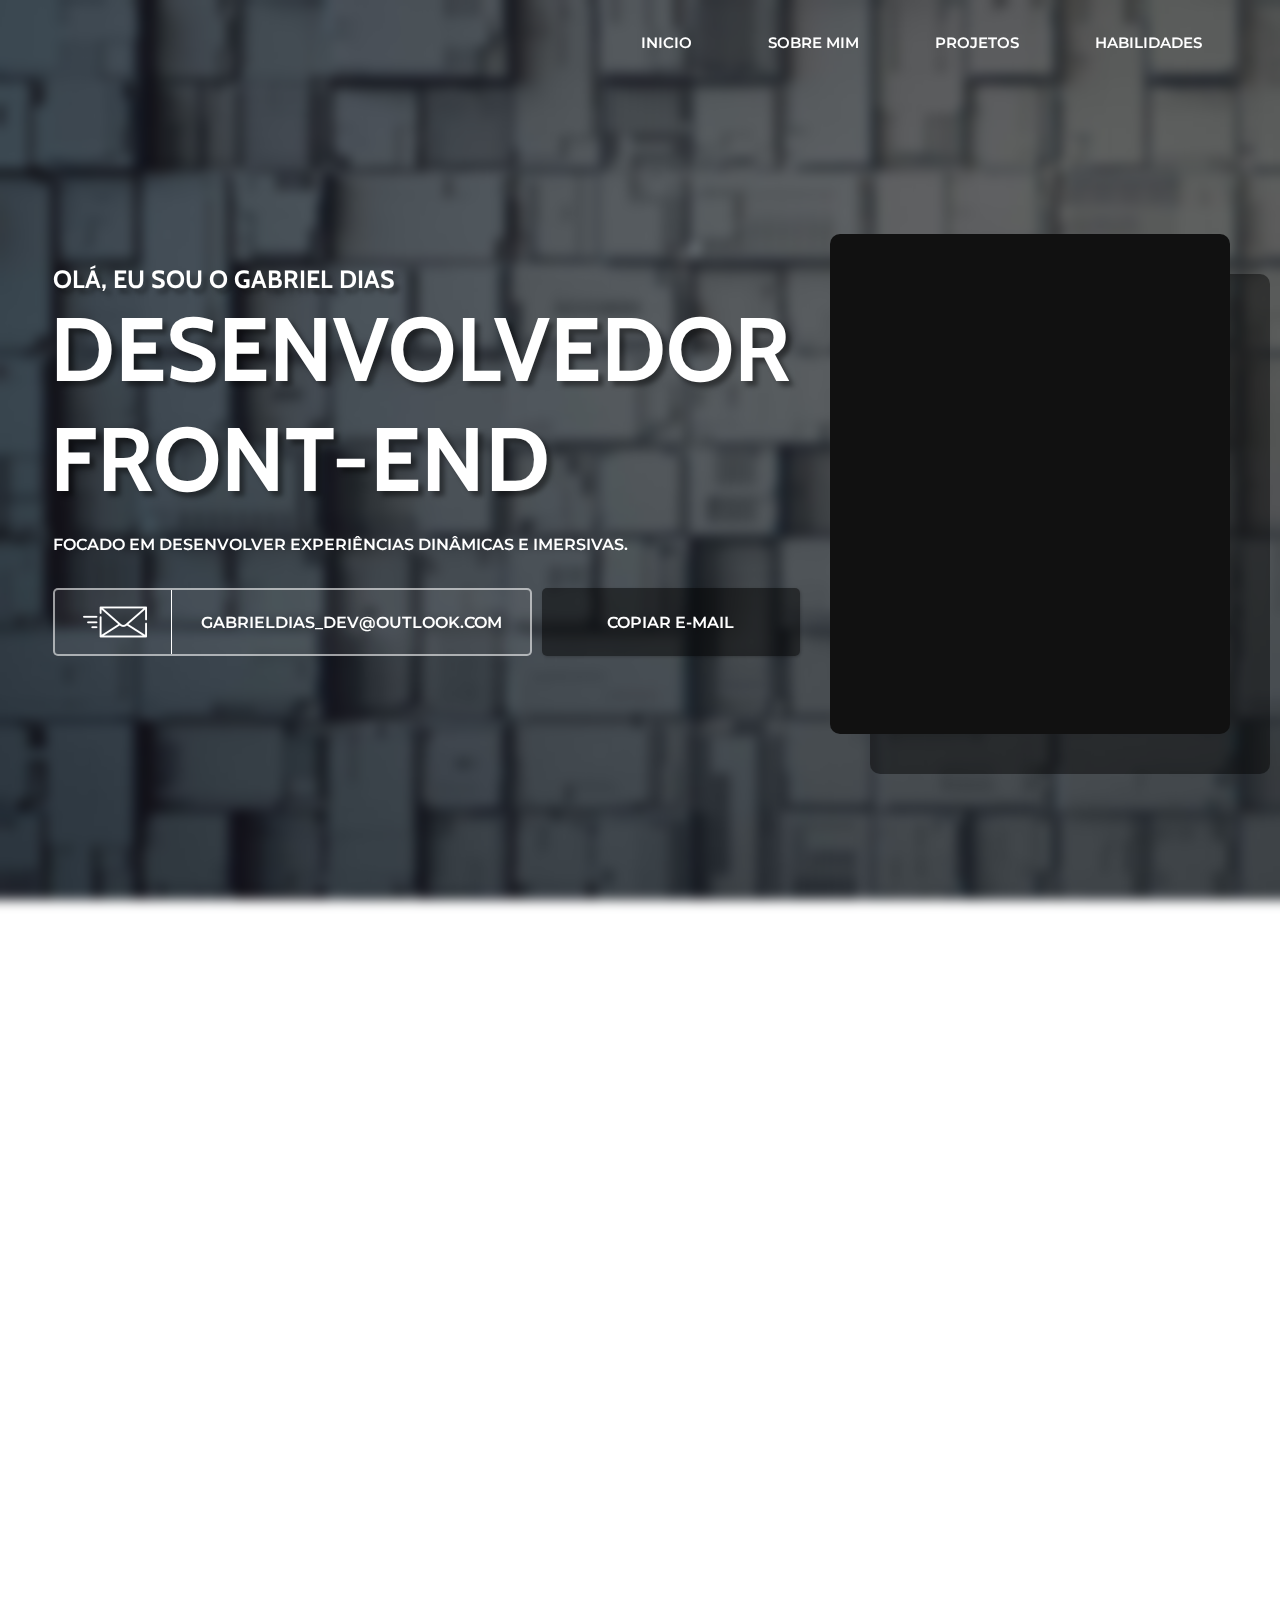
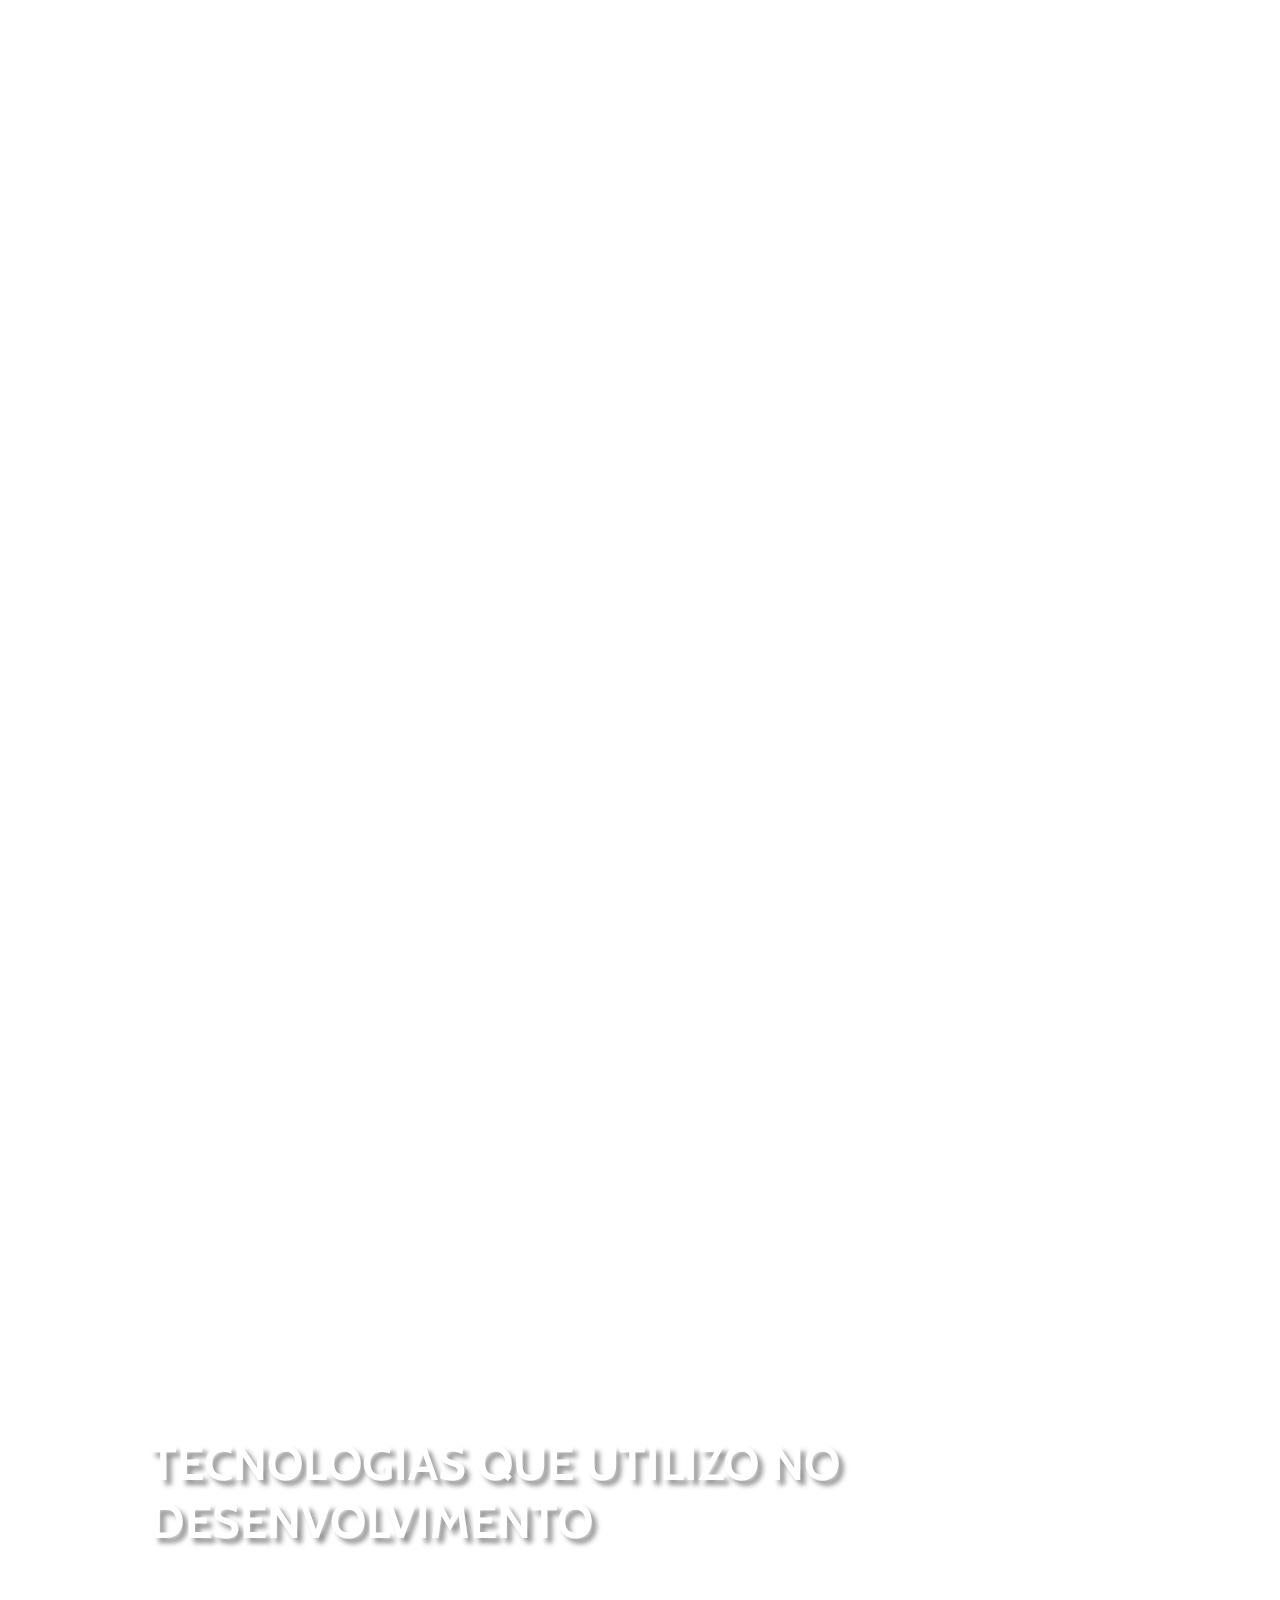
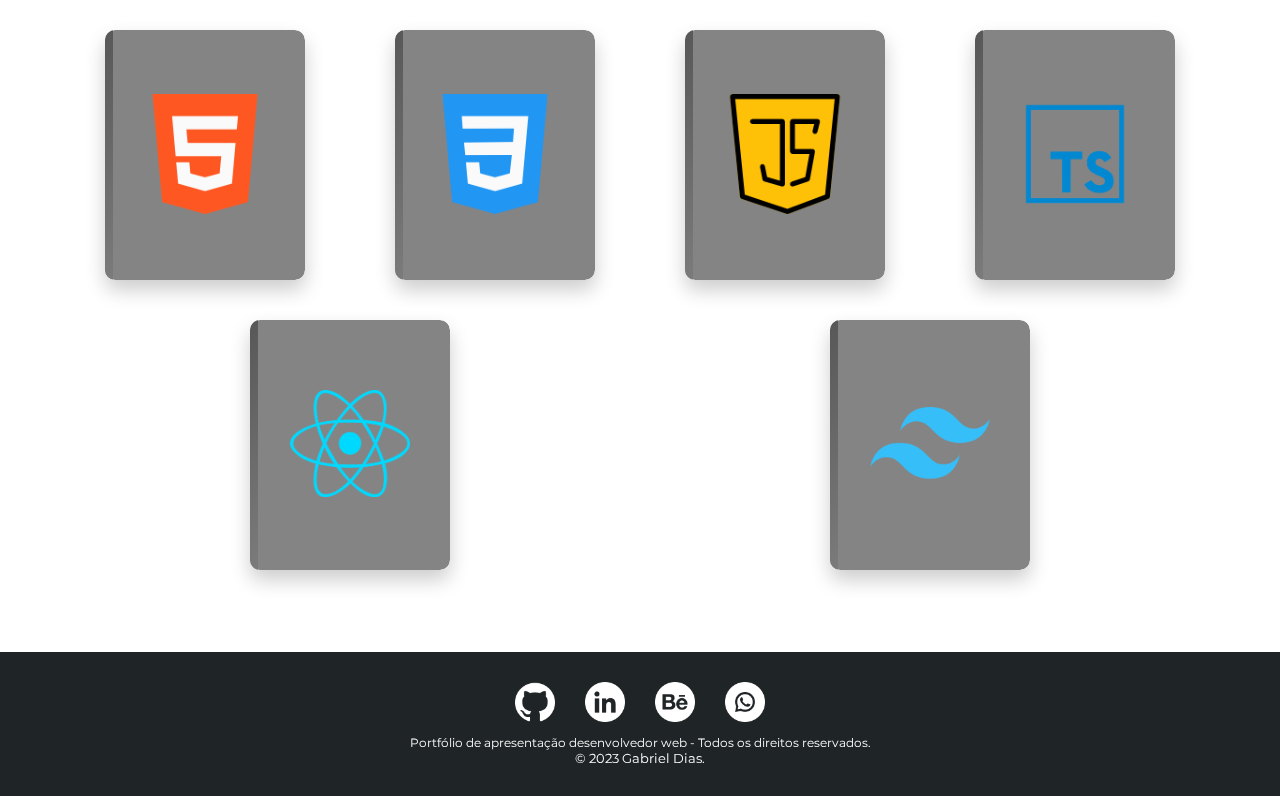
==== index.html @ 1be90734 "ajustes port" ====
<!DOCTYPE html>
<html lang="pt-br">

<head>
    <meta charset="UTF-8">
    <meta name="viewport" content="width=device-width, initial-scale=1.0">
    <title>PortfolioDias</title>

    <link rel="stylesheet" href="style.css">
    <link href="https://unpkg.com/aos@2.3.1/dist/aos.css" rel="stylesheet">
    <link rel="shortcut icon" href="assets/icons/iconFavicon.png" type="image/x-icon">
    


</head>

<body>
    <div id="particles-js"></div>
    <header class="scroll-header">
        <nav class="menu">
            <a href="#inicio" class="nav-menu">
                Inicio
            </a>

            <a href="#sobre" class="nav-menu">
                Sobre mim
            </a>

            <a href="#projetos" class="nav-menu">
                Projetos
            </a>

            <a href="#habilidades" class="nav-menu">
                Habilidades
            </a>
        </nav>
    </header>

    <main>
        <section class="sectionInicio" id="inicio">
            <div class="topo-apresentacao">
                <div class="fundo-animacao ">
                    <img src="assets/aviao-papel.png" alt="" class="aviao-ani">
                </div>

                <div class="info">
                    <h1>
                        <span class="meu-nome">
                            Olá, eu sou o Gabriel Dias
                        </span>
                        Desenvolvedor Front-end
                    </h1>
                </div>
                <div id="info-container">
                    <div id="info-resumo">
                        <p>Focado em desenvolver experiências Dinâmicas e Imersivas.</p>
                        <div class="container-email">
                            <div class="ende-email">
                                <img src="assets/icons/icone-email.png" alt="iconeEmail" id="icone-email">
                                gabrieldias_dev@outlook.com
                            </div>
                            <span id="copiar-email" class='mudarcor'>Copiar E-mail</span>
                        </div>
                    </div>
                </div>
        </section>



        <section class="sectionSobre" id="sobre" data-aos="fade-down-right" data-aos-easing="linear"
            data-aos-duration="1500">

            <div class="titulo">
                <h2>Quem sou eu</h2>
            </div>
            <div class="container-sobre boxOne">
                <div class="info-pessoais infoBoxOne">
                    <h3>Um pouco sobre mim</h3>
                    <p>Prazer, sou o Gabriel Dias, desenvolvedor web desde 2022, com foco em criações
                        dinâmicas e imersivas visando a experiência do cliente.</p>
                    <p>Tenho formação superior na área de Tecnologia da Informação, onde adquiri uma sólida base de
                        conhecimentos tecnológicos.</p>
                    <p>Estou em constante aprendizado, sempre explorando novas maneiras eficazes de soluções de
                        problemas.
                    <div class="box-iconesSociais">
                        <a href="https://www.linkedin.com/in/gabriel-dias-a984b015a" target="_blank"><img
                                src="assets/icons/logotipo-do-linkedin.png" alt="link linkedin"
                                class="icone-social"></a>

                        <a href="https://github.com/gabrieldias-dev" target="_blank"><img
                                src="assets/icons/placa-do-github.png" alt="link github" class="icone-social"></a>
                        <a href="https://github.com/gabrieldias-dev" target="_blank"><img src="assets/icons/behance.png"
                                alt="link behance" class="icone-social"></a>

                    </div>

                </div>
            </div>
            <div class="container-sobre boxTwo">
                <div class="info-pessoais infoBoxTwo">
                    <h3>Mais um pouco</h3>
                    <p>Além do código, também valorizo a colaboração e o trabalho em equipe. Acredito que as melhores
                        soluções surgem quando
                        diferentes mentes se unem em busca de um objetivo comum.
                    </p>
                    <p> Estou sempre aberto a novas oportunidades e desafios interessantes.</p>
                    <p>
                        Se você está procurando um desenvolvedor
                        comprometido com a excelência e apaixonado por inovação, adoraria ter a oportunidade de
                        conversar mais sobre como posso
                        contribuir para o sucesso do seu projeto.
                    </p>
                </div>

            </div>

        </section>


        <section class="sectionProjetos" id="projetos">
            <div class="titulo titulo2" data-aos="zoom-in">
                <h2>ALGUNS DOS MEUS PROJETOS</h2>
            </div>

            <div class="containerProjetos">

                <!-- Projeto 1 -->
                <!-- Imagens e Gif por 1400 x 800 -->
                <div class="boxProjetos boxProjetoRight" data-aos="fade-left">
                    <div class="descricaoSite">
                        <h3>Patinhas Online - ONG</h3>
                        <p>Site foi desenvolvido para uma ONG de proteção aos animais. A Patinhas Online é um grupo de
                            voluntários empenhados na luta contra o abandono de animais. Esses animais são vítimas de
                            abandono, tortura, crueldade e
                            descaso e assumimos a missão de
                            ajudá-los a superar o passado e encontrar um novo lar.</p>
                        <div class="box-btn-projetos">
                            <a href="https://gabrieldias-dev.github.io/PatinhasOnline/index.html" class="btn-projetos"
                                target="_blank">
                                <span>visitar site</span>
                            </a>
                            <a href="" class="btn-projetos">
                                <span>código</span>
                            </a>
                        </div>

                    </div>
                    <div class="gifSite">
                        <span class="camadaSobreposta">
                            <img src="assets/icons//mouse.png" alt="">
                        </span>
                        <div class="gifProjeto">
                            <img id="sitePatinhas" src="assets/imagensProjetos/sitePatinhas.png" alt="">
                        </div>
                    </div>
                </div>


                <div class="boxProjetos boxProjetoLeft" data-aos="fade-right">
                    <div class="gifSite gifSiteTwo">
                        <span class="camadaSobreposta">
                            <img src="assets/icons/mouse.png" alt="">
                        </span>
                        <div class="gifProjeto">
                            <img id="siteHappyBowl" src="assets/imagensProjetos/siteHappyBowl.png" alt="">
                        </div>
                    </div>
                    <div class="descricaoSite">
                        <h3>Happy Bowl</h3>
                        <p>Site desenvolvido afins de estudos a partir de um design criado pela <a
                                href="https://www.behance.net/lequeirozcvl" id="autor-design">
                                Leticia Queiroz
                                Carvalho
                            </a>. O Happy Bowlm, seu paraíso culinário em Los Angeles. Tem a missão de conectar você
                            com a pura essência da
                            verdadeira comida nutritiva. Nossa filosofia é simples: fornecer os ingredientes mais
                            frescos de origem local.</p>
                        <div class="box-btn-projetos">
                            <a href="https://gabrieldias-dev.github.io/PatinhasOnline/index.html" class="btn-projetos"
                                target="_blank">
                                <span>visitar site</span>
                            </a>
                            <a href="" class="btn-projetos">
                                <span>código</span>
                            </a>
                        </div>
                    </div>

                </div>


                <div class="boxProjetos boxProjetoRight" data-aos="fade-left">

                    <div class="descricaoSite">
                        <h3>EasyBank</h3>
                        <p>Lorem ipsum dolor sit amet consectetur adipisicing elit. Corrupti placeat autem suscipit ab a
                            atque eum cum, alias facere in neque. Quia, id dolore assumenda quis consequatur illum
                            laborum deleniti? Lorem ipsum dolor sit amet consectetur adipisicing elit. Laudantium ipsa
                            iure veritatis asperiores officia quaerat minima vel sunt rerum ut. </p>
                        <div class="box-btn-projetos">
                            <a href="https://gabrieldias-dev.github.io/PatinhasOnline/index.html" class="btn-projetos"
                                target="_blank">
                                <span>visitar site</span>
                            </a>
                            <a href="" class="btn-projetos">
                                <span>código</span>
                            </a>
                        </div>
                    </div>
                    <div class="gifSite gifSiteThree">
                        <span class="camadaSobreposta">
                            <img src="assets/icons/mouse.png" alt="">
                        </span>
                        <div class="gifProjeto">
                            <img id="siteEasy" src="assets/imagensProjetos/siteEaysBank.png" alt="">
                        </div>
                    </div>
                </div>


                <!--<div class="boxProjetos boxProjetoLeft" data-aos="fade-right">
                    <div class="gifSite gifSiteTwo">
                        <span class="camadaSobreposta">
                            <img src="img/mouse.png" alt="">
                        </span>
                        <div class="gifProjeto">
                            <img id="siteHappyBowl" src="siteHappyBowl.png" alt="">
                        </div>
                    </div>
                    <div class="descricaoSite">
                        <h3>Happy Bowl</h3>
                        <p>Site desenvolvido afins de estudos a partir de um design criado pela Leticia Queiroz
                            Carvalho. O Happy Bowlm,
                            seu paraíso culinário em Los Angeles. Tem a missão de conectar você com a pura essência da
                            verdadeira comida nutritiva. Nossa filosofia é simples: fornecer os ingredientes mais
                            frescos de origem
                            local, cuidadosamente misturados em pratos
                            que não apenas satisfazem o seu paladar, mas também promovem o bem-estar.</p>
                        <div class="box-btn-projetos">
                            <a href="https://gabrieldias-dev.github.io/PatinhasOnline/index.html" class="btn-projetos"
                                target="_blank">
                                <span>visitar site</span>
                            </a>
                            <a href="" class="btn-projetos">
                                <span>código</span>
                            </a>
                        </div>
                    </div>

                </div> -->


            </div>
            <div class="todosProjetos">
                <button class="cta">
                    <span class="hover-underline-animation"> Ver outros projetos </span>
                    <svg id="arrow-horizontal" xmlns="http://www.w3.org/2000/svg" width="40" height="20"
                        viewBox="0 0 46 16">
                        <path id="Path_10" data-name="Path 10"
                            d="M8,0,6.545,1.455l5.506,5.506H-30V9.039H12.052L6.545,14.545,8,16l8-8Z"
                            transform="translate(30)"></path>
                    </svg>
                </button>

            </div>

        </section>



        <section class="sectionHabiladades" id="habilidades">
            <div class="titulo">
                <h2>TECNOLOGIAS QUE UTILIZO NO DESENVOLVIMENTO</h2>
            </div>

            <div class="box-habilidades">
                <div class="cards">
                    <div class="card-container">
                        <div class="card">
                            <div class="front-content">
                                <p><img src="assets/html-5.png" alt=""></p>
                            </div>
                            <div class="content">
                                <h3>HTML 5</h3>
                                <p> Detenho maestria em HTML 5, a principal linguagem de marcação e que optimiza seu
                                    site nas ferramentas de buscas.
                                </p>
                            </div>
                        </div>
                    </div>

                    <div class="card-container">
                        <div class="card">

                            <div class="front-content">
                                <p><img src="assets/css-3.png" alt=""></p>
                            </div>
                            <div class="content">
                                <h3>CSS 3</h3>
                                <p> Toda representação visual do seu site é feita em CSS. O CSS é uma folha de estilo
                                    criada para dar vida e estilo a sua aplicação web.</p>
                            </div>
                        </div>
                    </div>

                    <div class="card-container">
                        <div class="card">
                            <div class="front-content">
                                <p><img src="assets/script-java.png" alt=""></p>
                            </div>
                            <div class="content">
                                <h3>JavaScript</h3>
                                <p>É uma das 3 linguagens principais para desenvolvedor web, sendo uma das mais
                                    utilizadas no mundo da programação.
                                </p>
                            </div>
                        </div>
                    </div>

                    <div class="card-container">
                        <div class="card">
                            <div class="front-content">
                                <p><img src="assets/typescript.png" alt=""></p>
                            </div>
                            <div class="content">
                                <h3>TypeScript</h3>
                                <p>TypeScript uma linguagem baseada no JavaScript porém com a diferença que pode
                                    adicionar uma tipagem estática.
                                </p>
                            </div>
                        </div>
                    </div>

                    <div class="card-container">
                        <div class="card">
                            <div class="front-content">
                                <p><img src="assets/reactjs.png" alt=""></p>
                            </div>
                            <div class="content">
                                <h3>React JS</h3>
                                <p>O React é uma biblioteca front-end JavaScript de código aberto com foco em criar
                                    interfaces de usuário em páginas web.
                                </p>
                            </div>
                        </div>
                    </div>

                    <div class="card-container">
                        <div class="card">
                            <div class="front-content">
                                <p><img src="assets/Tailwind.png" alt=""></p>
                            </div>
                            <div class="content">
                                <h3>Tailwind</h3>
                                <p>Tailwind CSS é um framework CSS com classes predefinidas que você pode usar para
                                    construir e
                                    projetar páginas web diretamente na sua marcação
                                </p>
                            </div>
                        </div>
                    </div>
                </div>

            </div>
            <!-- <div class="titulo">
                <h2>observe um pouco o que é desenvolver</h2>
                <h3>Compare antes e depois de ser aplicado uma folha de estilo em CSS.</h3>
            </div>
            
            <div class="sectionProjeto">
            
                <div class="containerFotos">
            
                    <div class="container">
                        <div class="image-container">
                            <img class="image-before slider-image" src="img/antes.png" alt="color photo" />
                            <img class="image-after slider-image" src="img/depois.png" alt="black and white" />
                        </div>
            
                        <input type="range" min="0" max="100" value="50" aria-label="Percentage of before photo shown"
                            class="slider" />
                        <div class="slider-line" aria-hidden="true"></div>
                        <div class="slider-button" aria-hidden="true">
                            <img src="simbolo-horizontal-de-seta-dupla.png" alt="">
                        </div>
                    </div>
            
                </div>
            </div>
             -->
        </section>
    </main>
    <footer>
        <div class="contatosFooter">
            <a href="https://github.com/gabrieldias-dev"><img src="assets/icons/github.png" alt=""></a>
            <a href="https://www.linkedin.com/in/diasdev/"><img src="assets/icons/linkedin.png" alt=""></a>
            <a href="#"><img src="assets/icons/behance-footer.png" alt=""></a>
            <a href="#"><img src="assets/icons/whatsapp.png" alt=""></a>

        </div>
        <div class="creditos-copywriting">
            <p> Portfólio de apresentação desenvolvedor web - Todos os direitos reservados.
            </p>
            <p>&copy; 2023 <a href="https://github.com/gabrieldias-dev" target="_blank">Gabriel Dias</a>.
            </p>
        </div>

    </footer>

    
    <script src="https://unpkg.com/aos@2.3.1/dist/aos.js"></script>
    <script src="particles.min.js"></script>
    <script src="main.js"></script>
    <script src="videoProjetos.js"></script>
    <script src="copiarEmail.js"></script> 
    <script src="ControleMenuNavegacao.js"></script>

   
     

</body>

</html>
---- style.css ----
@charset "UTF-8";
@import url("https://fonts.googleapis.com/css2?family=Cabin:wght@500&family=Lora:wght@500&display=swap");
@import url("https://fonts.googleapis.com/css2?family=Montserrat:wght@300;400;500;600;700&display=swap");

*,
*::after,
*::before {
  margin: 0;
  padding: 0;
  box-sizing: border-box;
  color: white;
  margin: 0;
  padding: 0;
}

:root {
  font-size: 62.5%;
  --nav-height: 7.2rem;
}

/* Todas animações de keyframe do site */

@keyframes xiado {
  0% {
    opacity: 100%;
  }
  38% {
    opacity: 100%;
  }
  40% {
    opacity: 60%;
  }
  42% {
    opacity: 100%;
  }
  44% {
    opacity: 60%;
  }
  46% {
    opacity: 100%;
  }
  48% {
    opacity: 60%;
  }
  50% {
    opacity: 100%;
  }
  100% {
    opacity: 100%;
  }
}

@keyframes entradaAviao {
  0% {
    transform: translateX(400px) translateY(100px);
  }
  100% {
    transform: translateX(0) translateY(0);
  }
}

@keyframes Flutuar {
  0% {
    transform: translateY(0);
  }
  50% {
    transform: translateY(-25px);
  }
  100% {
    transform: translateY(0);
  }
}

@keyframes cubo {
  0% {
    transform: rotateX(-30deg) rotateY(0);
  }
  100% {
    transform: rotateX(-30deg) rotateY(360deg);
  }
}

@keyframes InOut {
  0% {
    transform: translateX(0) translateY(0);
  }
  100% {
    transform: translateX(-3rem) translateY(-4rem);
  }
}

@keyframes mouse {
  0% {
    transform: translateX(-2rem);
  }
  100% {
    transform: translateX(2rem);
  }
}

html {
  scroll-behavior: smooth;
  font-family: "Montserrat", sans-serif;
}

::-webkit-scrollbar {
  display: none;
}

/* ::-webkit-scrollbar {
    display: block;
    width: 0.5rem;
  }

   
  ::-webkit-scrollbar-track {
    background: #515151;
  }

  /
  ::-webkit-scrollbar-thumb {
    background: black;
    border-radius: 10px;
  } */

body {
  max-width: 100vw;
  position: relative;
  min-height: 100vh;
  background-image: url(assets/backgroundSite.jpg);
  background-size: cover;
  backdrop-filter: blur(6px);
  background-attachment: fixed;
  overflow: overlay;
}

#particles-js {
  position: absolute; 
  width: 100vw;
  min-height: 100%;
  top: 0;
  left: 0;
  z-index: -1;
}

section {
  padding: 5rem;
}

main {
  max-width: 100vw;
}

header {
  width: 100%;
  padding: 0rem 2rem;
  position: sticky;
  top: 0;
  z-index: 100;
  height: 7.5rem;
  padding: 0 3rem;
}

header.rolagem {
  background-color: #1f2426b6;
  /* #1f24268e; */
  transition: all 0.5s;
  height: auto;
}

nav {
  display: flex;
  justify-content: end;
  align-items: center;
  font-size: 1.5rem;
  gap: 2rem;
  list-style-type: none;
  padding: 2rem;
}

a {
  text-decoration: none;
}

/*  Botões menu */

.nav-menu {
  transition: 0.5s linear;
  position: relative;
  overflow: hidden;
  padding: 1.3rem;
  text-align: center;
  margin: 0 1.5rem;
  background: transparent;
  text-transform: uppercase;
  font-weight: 600;
}

.nav-menu::before {
  position: absolute;
  content: "";
  left: 0;
  bottom: 0;
  width: 100%;
  border-bottom: 1px solid transparent;
  box-sizing: border-box;
  transform: translateX(100%);
}

.nav-menu:hover:before {
  border-color: #ffffffa1;
  height: 100%;
  transform: translateX(0);
  transition: 0.2s transform linear;
}

nav > a.ativo::before {
  border-color: #ffffffa1;
  height: 100%;
  transform: translateX(0);
  transition: all 0.1s;
}

/* --------------------- Section Inicio ---------------- */

.sectionInicio {
  width: 100vw;
  height: calc(100vh - var(--nav-height));
  display: flex;
  padding: 5rem;
  justify-content: center;
  align-items: center;
}

.topo-apresentacao {
  position: relative;
  display: flex;
  height: 49rem;
  align-items: left;
  justify-content: left;
  flex-direction: column;
}

.info {
  width: 70%;
  padding: 2rem 2rem 0 0;
  font-size: 2rem;
  display: flex;
  justify-content: left;
}

.fundo-animacao {
  position: absolute;
  padding: 1rem;
  width: 40rem;
  height: 50rem;
  background-color: rgb(17, 17, 17);
  z-index: -1;
  border-radius: 1rem;
  right: 0;
  bottom: 0;
  box-shadow: 4rem 4rem 0 rgba(0, 0, 0, 0.445);
  display: flex;
  justify-content: center;
  align-items: center;
  overflow: hidden;
}

.aviao-ani {
  width: 37rem;
  transform: translateX(40rem);
  animation: entradaAviao 1.8s 0.5s linear forwards,
    Flutuar 8s linear 2.3s infinite alternate;
}

.meu-nome {
  display: block;
  font-size: 2.5rem;
  padding-left: 0.3rem;
}

h1,
h2,
h3,
h4 {
  font-family: "Cabin", sans-serif;
}

h1 {
  font-family: "Cabin", sans-serif;
  font-size: 9rem;
  text-transform: uppercase;
  text-shadow: 5px 5px 5px rgba(0, 0, 0, 0.423);
  padding: 0;
}

#info-container {
  display: flex;
  justify-content: start;
  font-size: 1.6rem;
  width: 75rem;
  text-transform: uppercase;
  font-weight: 600;
  padding-left: 0.3rem;
}

#info-resumo {
  margin-top: 2rem;
  width: 100%;
  justify-content: end;
}

#info-resumo > p {
  line-height: 2.2rem;
}

.container-email {
  margin-top: 2em;
  display: flex;
  gap: 1rem;
  
}

.ende-email {
  display: flex;
  width: 65%;
  align-items: center;
  justify-content: space-evenly;
  background-color: #ffffff11;
  backdrop-filter: blur(4px);
  border-radius: 5px;
  border: 2px solid rgba(255, 255, 255, 0.566);
  transition: background-color 0.6s;
}

#icone-email {
  border-right: 1px solid rgb(0, 0, 0);
  padding: 0 1.5em 0 0;
  filter: invert(1);
}

#copiar-email {
  display: flex;
  justify-content: center;
  align-items: center;
  width: 35%;
  text-align: center;
  cursor: pointer;
  padding: 1rem;
  background-color: #0000007b;
  backdrop-filter: blur(4px);
  box-shadow: 1px 1px 3px rgba(0, 0, 0, 0.196);
  border-radius: 5px;
  transition: all 0.3s;
}

#copiar-email:hover {
  transform: scale(1.05);
  background-color: #000000c0;
  box-shadow: 2px 2px 5px rgb(1, 1, 2);
}

/* .scroll-1 {
  visibility: hidden;
} */

/* --------------- Section Sobre --------------- */

.sectionSobre {
  width: 100vw;
  min-height: 100vh;
  font-family: "Franklin Gothic Medium", "Arial Narrow", Arial, sans-serif;
  padding: 1rem 5rem;
  padding-top: calc(5rem + var(--nav-height));
  display: flex;
  flex-direction: column;
  align-items: center;
}

.titulo {
  width: 100%;
  font-size: 3.5rem;
  padding: 2rem 10rem;
  display: flex;
  justify-content: left;
  font-family: "Cabin", sans-serif;
  text-shadow: 5px 5px 5px rgba(0, 0, 0, 0.423);
  text-transform: uppercase;
}

.container-sobre {
  display: flex;
  justify-content: left;
  width: 100%;
  padding: 1rem 10rem;
  margin: 1rem 0;
}

.boxOne {
  justify-content: left;
}

.boxTwo {
  justify-content: right;
  transform: translateY(-30rem);
  z-index: -1;
}

.info-pessoais {
  width: 45%;
  height: auto;
  background-color: rgba(0, 0, 0, 0.764);
  padding: 4rem;
  border-radius: 1rem;
  border: 2px solid white;
  box-shadow: -10px -10px 15px rgba(0, 0, 0, 0.658);
}

.infoBoxTwo {
  box-shadow: 10px 10px 15px rgba(0, 0, 0, 0.658);
}

.info-pessoais h3 {
  display: block;
  width: 100%;
  font-size: 3rem;
  text-align: left;
  margin-bottom: 1.5rem;
  padding-bottom: 1.5rem;
  border-bottom: 1px solid white;
}

.info-pessoais p {
  font-size: 2.2rem;
  font-weight: 500;
  margin-bottom: 2rem;
  font-family: "Montserrat", sans-serif;
}

.box-iconesSociais {
  margin-top: 5rem;
  display: flex;
  justify-content: center;
  filter: invert(1);
   gap: 10rem; 
}

.box-iconesSociais img {
  width: 4.5rem;
  transition: all 0.5s;
}

.box-iconesSociais a img:hover {
  transform: scale(1.15);
}

/* --------------- Section Projeto --------------- */

.sectionProjetos {
  width: 100vw;
  height: auto;
  display: flex;
  padding: 1rem 5rem;
  padding-top: calc(1rem + var(--nav-height));
  display: flex;
  flex-direction: column;
  align-items: center;
}

.sectionProjetos .titulo {
  margin-bottom: 10rem;
  justify-content: center;
}

.containerProjetos {
  width: 100%;
  height: auto;
  padding: 1rem 10rem;
  display: flex;
  flex-direction: column;
  gap: 10rem;
}

.boxProjetos {
  width: 100%;
  height: 40rem;
  display: flex;

  border-radius: 1.5rem;
  overflow: hidden;

}

.gifSite {
  position: relative;
  width: 60rem;
  height: 40rem;
}

.gifProjeto {
  width: 100%;
  height: 100%;
}

.gifProjeto img {
  width: 100%;
  height: 100%;
}

.camadaSobreposta {
  position: absolute;
  width: 100%;
  height: 100%;
  background-color: #000000d2;

  display: flex;
  justify-content: center;
  align-items: center;
  opacity: 100%;
  transition: all 1s;
}

.camadaSobreposta img {
  filter: invert(1);
  animation: mouse 1.5s linear infinite alternate;
}

.camadaSobreposta:hover {
  opacity: 0;
}

.descricaoSite {
  width: 40rem;
  background-color: rgba(0, 0, 0, 0.764);
  height: 100%;
  padding: 3rem 3rem;
  border-radius: 0 1.5rem 1.5rem 0;
  display: flex;
  flex-direction: column;
  justify-content: space-between;
  
}

.descricaoSite h3 {
   font-size: 2.3rem;
  
}

.descricaoSite p {
   font-size: 1.7rem;
   
} 



.box-btn-projetos {
  display: flex;
  justify-content: left;
  padding: 1rem 0;
  gap: 3rem;
 
}

.btn-projetos {
  width: 15rem;
  position: relative;
  padding: 1rem 1rem;
  display: flex;
  justify-content: center;
  align-items: center;
  text-transform: uppercase;
  background-color: #353535;
  border-radius: 1rem;
  color: #fff;
  font-weight: 500;
  font-size: 1.3rem;
  z-index: 0;
  overflow: hidden;
  transition: all 0.3s cubic-bezier(0.02, 0.01, 0.47, 1);
}

.btn-projetos::before,
.btn-projetos::after {
  content: "";
  position: absolute;
  right: 0;
  bottom: 0;
  width: 100px;
  height: 100px;
  border-radius: 50%;
  background: #fff;
  opacity: 0;
  transition: transform 0.15s cubic-bezier(0.02, 0.01, 0.47, 1),
    opacity 0.15s cubic-bezier(0.02, 0.01, 0.47, 1);
  z-index: -1;
  transform: translate(100%, -25%) translate3d(0, 0, 0);
}

.btn-projetos:hover {
  transform: scale(1.1);
}

.btn-projetos:hover::before,
.btn-projetos:hover::after {
  opacity: 0.15;
  transition: transform 0.2s cubic-bezier(0.02, 0.01, 0.47, 1),
    opacity 0.2s cubic-bezier(0.02, 0.01, 0.47, 1);
}

.btn-projetos:hover::before {
  transform: translate3d(50%, 0, 0) scale(0.9);
}

.btn-projetos:hover::after {
  transform: translate(50%, 0) scale(1.1);
}

.boxProjetoRight {
  justify-content: right;
}

.boxProjetoRight .descricaoSite {
  border-radius: 1.5rem 0 0 1.5rem;
}

.todosProjetos {
  margin: 10rem 0;
  transition: transform 0.2s;
}


.cta {
  border: none;
  background: none;
  cursor: pointer;
}

.cta span {
  padding-bottom: .7rem;
  letter-spacing: .4rem;
  font-size: 2rem;
  padding-right: 1.5rem;
  text-transform: uppercase;
  color: white;
  font-weight: 500;
}

.cta svg {
  transform: translateX(-8px);
  transition: all 0.3s ease;
  filter: invert(1);
}

.cta:hover svg {
  transform: translateX(0);
}

.cta:active svg {
  transform: scale(0.9);
}

.hover-underline-animation {
  position: relative;
  color: rgb(255, 255, 255);
  padding-bottom: 2rem;
}

.hover-underline-animation:after {
  content: "";
  position: absolute;
  width: 100%;
  transform: scaleX(0);
  height: 2px;
  bottom: 0;
  left: 0;
  background-color: #ffffff;
  transform-origin: bottom right;
  transition: transform 0.25s ease-out;
}

.cta:hover .hover-underline-animation:after {
  transform: scaleX(1);
  transform-origin: bottom left;
}

#autor-design {
  text-decoration: underline;
}


/* --------------- Section Habilidades --------------- */

.sectionHabiladades {
  width: 100vw;
  min-height: 100vh;
  display: flex;
  padding: 1rem 5rem;
  padding-top: calc(1rem + var(--nav-height));
  display: flex;
  flex-direction: column;
  align-items: center;
}

.sectionHabiladades .titulo {
  font-size: 3.2rem;
  flex-direction: column;
  align-items: center;
  padding: 0 10rem;
}

.sectionHabiladades .titulo h3 {
  text-transform: initial;
  margin-top: 3rem;
  font-size: 2.2rem;
}

.box-habilidades {
  width: 100%;
  margin-top: 5rem;
  padding: 3rem;
}

.cards {
  display: flex;
  justify-content: space-around;
  flex-wrap: wrap;
  gap: 4rem;
}

.card-container {
  width: 20rem;
  height: 25rem;
  position: relative;
  border-radius: 1rem;
  box-shadow: 0 10px 20px rgba(0, 0, 0, 0.2);
  overflow: hidden;
}

.card {
  width: 100%;
  height: 100%;
  border-radius: inherit;
  background-color: #0000007b;
}

.card .front-content {
  width: 100%;
  height: 100%;
  display: flex;
  align-items: center;
  justify-content: center;
  transition: all 0.6s linear;
}

.card .front-content p {
  transition: all 1s linear;
}

.card .front-content p img {
  width: 12rem;
}

.card .content {
  position: absolute;
  top: 0;
  left: 0;
  width: 100%;
  height: 100%;
  display: flex;
  flex-direction: column;
  align-items: center;
  justify-content: center;
  text-align: center;

  background: linear-gradient(-45deg, #7b7b7b 0%, #3d3d3d 100%);
  color: #e8e8e8;
  padding: 0.8rem;

  transform: translateX(-96%);
  transition: all 0.6s cubic-bezier(0.23, 1, 0.32, 1);
}

.content h3 {
  font-size: 1.8rem;
  margin-bottom: 1rem;
}

.content p {
  font-size: 1.5rem;
}

.card:hover .content {
  transform: translateY(0);
}

.card:hover .front-content {
  transform: translateX(-30%);
}

.card:hover .front-content p {
  opacity: 0;
}

/* ---------- SEction comparação fotos -------------------- */

.sectionProjeto {
  width: 100%;
  min-height: 100vh;
  display: flex;

}
 .containerFotos {
  display: grid;
  place-items: center;
  min-height: 100vh;
  padding: 0 4rem;
  background-color: #000000c4;

}

.containerFotos img {
  display: block;
  max-width: 100%;
}

.container {
  height: 50%;
  width: 50vw;
  display: grid;
  place-content: center;
  position: relative;
  overflow: hidden;
  border-radius: 1rem;
  --position: 50%;

  box-shadow: 10px 10px 10px rgba(0, 0, 0, 0.663);
  
  
}

.image-container {
  width: 120rem;
  max-height: 80vh;
  aspect-ratio: 1/1;
  
}

.slider-image {
  width: 100%;
  height: 100%;
  object-fit: cover;
  object-position: left;
}

.image-before {
  position: absolute;
  inset: 0;
  width: var(--position);
   /* filter: grayscale(100%)  */
}

.slider {
  position: absolute;
  inset: 0;
  cursor: pointer;
  opacity: 0;
 
  width: 100%;
  height: 100%;
}

.slider:focus-visible ~ .slider-button {
  outline: 5px solid black;
  outline-offset: 3px;
}

.slider-line {
  position: absolute;
  inset: 0;
  width: .2rem;
  height: 100%;
  background-color: #ffffff;
  
  left: var(--position);
  transform: translateX(-50%);
  pointer-events: none;
}

.slider-button {
  position: absolute;
  background-color: #fff;
  color: black;
  padding: .5rem;
  border-radius: 100vw;
  display: grid;
  place-items: center;
  top: 50%;
  left: var(--position);
  transform: translate(-50%, -50%);
  pointer-events: none;
 
  box-shadow: 1px 1px 1px hsl(0, 50%, 2%, .5);
} 

/* --------------- Footer ---------------- */

footer {
  width: 100%;
  background-color: #1f2426;
  padding: 3rem; 
  height: auto;
}

.contatosFooter {
  width: 100%;
  display: flex;
  justify-content: center;
  gap: 3rem;
  margin-bottom: 1rem;
  background-color: #1f2426;
}



.contatosFooter a img {
  width: 4rem;
  filter: invert(1);
  transition: transform .3s;
  
}

.contatosFooter a img:hover {
  transform: scale(1.1);
  
}

.creditos-copywriting {
  display: flex;
  flex-direction: column;
  justify-content: center;
  align-items: center;
  font-size: 1.2rem;
  color: white;
  height: 100%;
}

.creditos-copywriting p:nth-child(2) {
  font-size: 1.3rem;
}

.creditos-copywriting a {
  text-decoration: none;
}

.creditos-copywriting a:hover {
  text-decoration: underline;
  
}
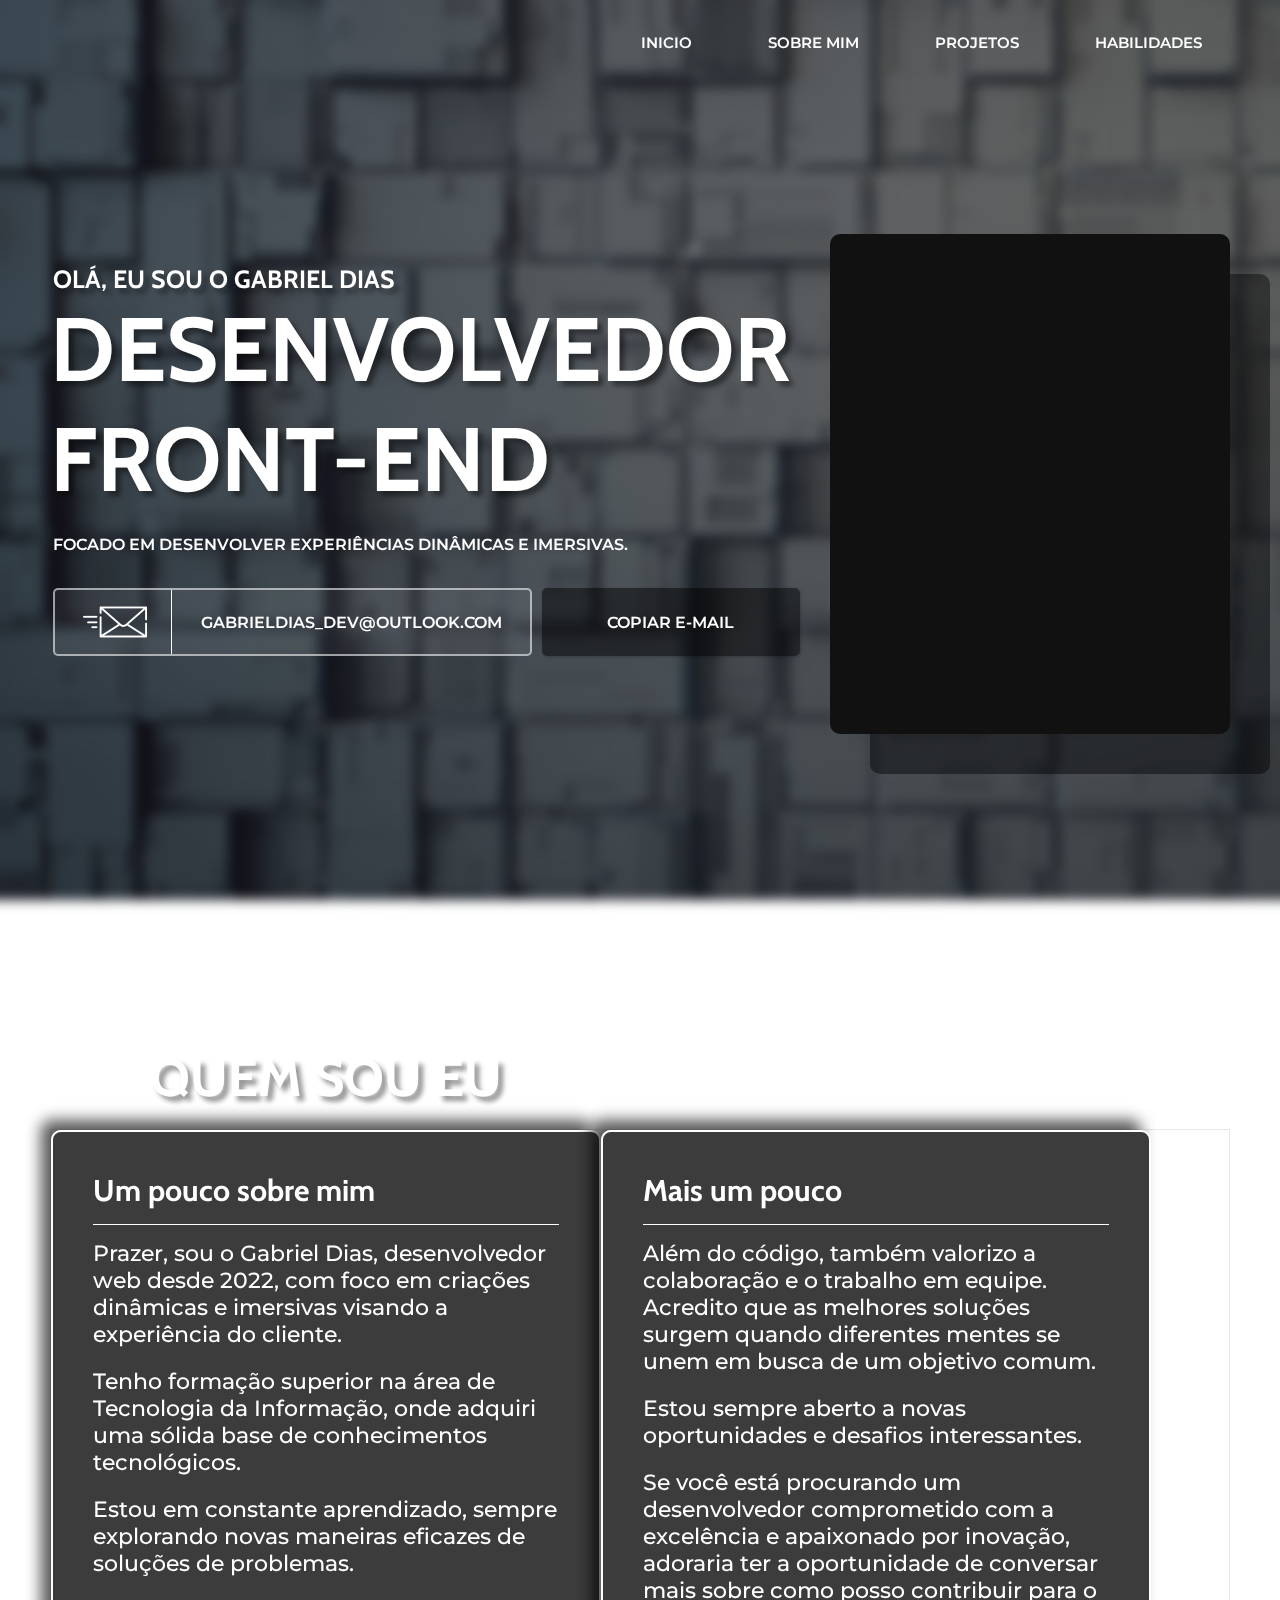
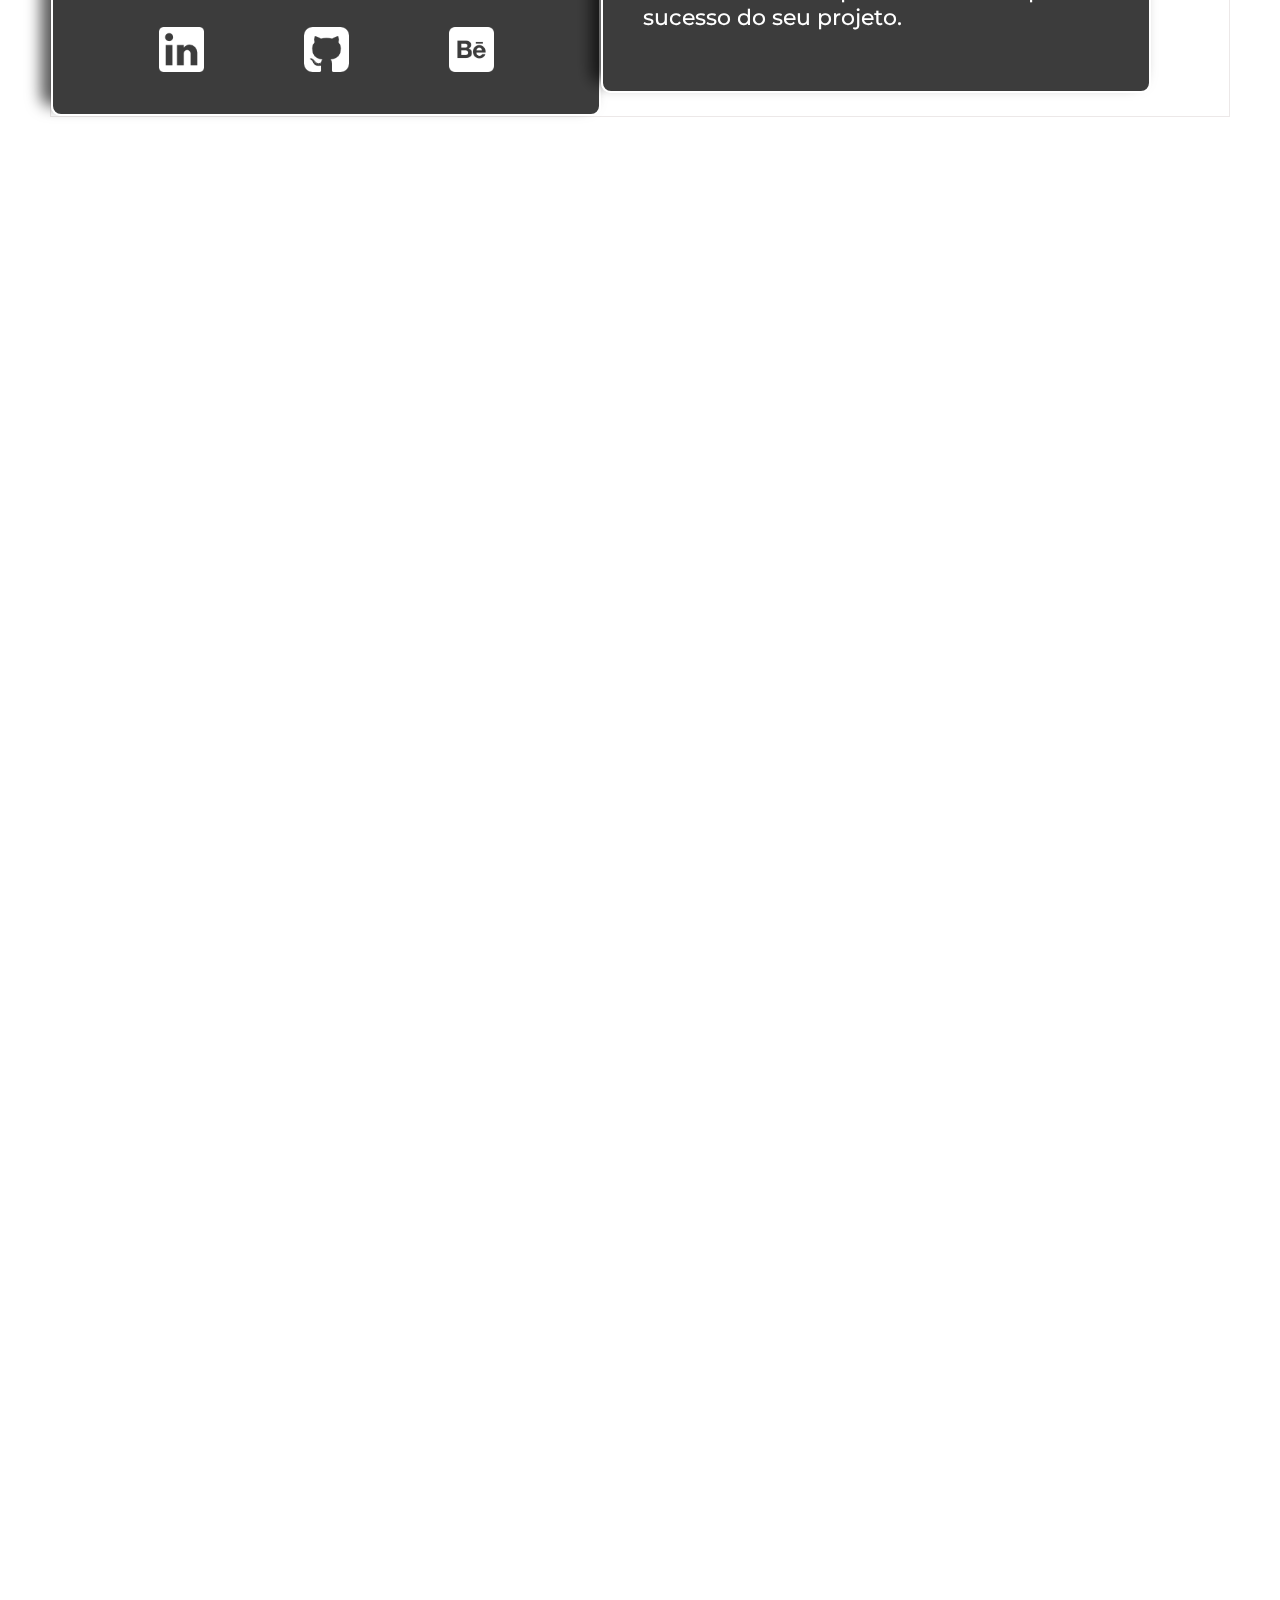
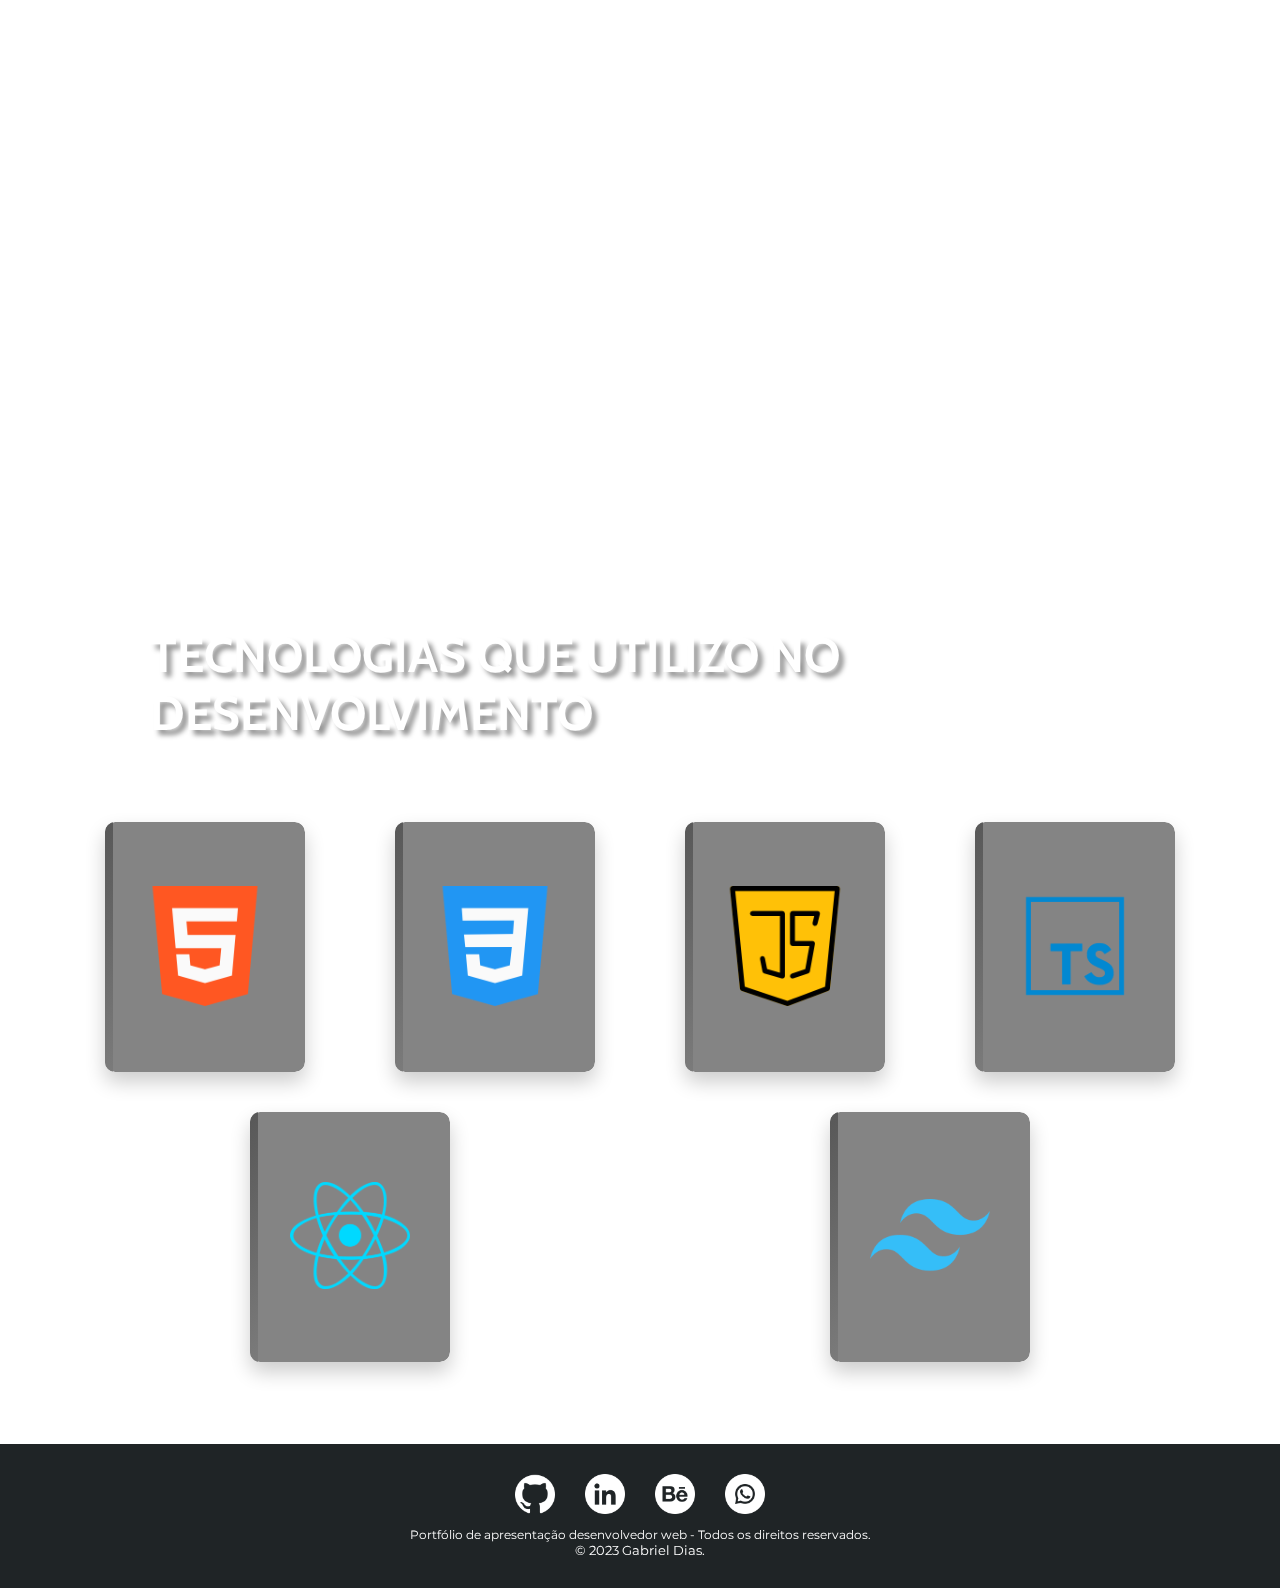
==== commit 84c240fd: "ajustes" ====
--- a/index.html
+++ b/index.html
@@ -67,14 +67,51 @@
 
 
 
-        <section class="sectionSobre" id="sobre" data-aos="fade-down-right" data-aos-easing="linear"
-            data-aos-duration="1500">
+        <section class="sectionSobre" id="sobre">
 
             <div class="titulo">
                 <h2>Quem sou eu</h2>
             </div>
-            <div class="container-sobre boxOne">
-                <div class="info-pessoais infoBoxOne">
+            <div class="container-sobre">
+                <div>
+                    <div class="info-pessoais">
+                        <h3>Um pouco sobre mim</h3>
+                        <p>Prazer, sou o Gabriel Dias, desenvolvedor web desde 2022, com foco em criações
+                            dinâmicas e imersivas visando a experiência do cliente.</p>
+                        <p>Tenho formação superior na área de Tecnologia da Informação, onde adquiri uma sólida base de
+                            conhecimentos tecnológicos.</p>
+                        <p>Estou em constante aprendizado, sempre explorando novas maneiras eficazes de soluções de
+                            problemas.
+                        <div class="box-iconesSociais">
+                            <a href="https://www.linkedin.com/in/gabriel-dias-a984b015a" target="_blank"><img
+                                    src="assets/icons/logotipo-do-linkedin.png" alt="link linkedin" class="icone-social"></a>
+                        
+                            <a href="https://github.com/gabrieldias-dev" target="_blank"><img src="assets/icons/placa-do-github.png"
+                                    alt="link github" class="icone-social"></a>
+                            <a href="https://github.com/gabrieldias-dev" target="_blank"><img src="assets/icons/behance.png" alt="link behance"
+                                    class="icone-social"></a>
+                        
+                        </div>
+                    </div>
+                </div>
+                <div>
+                    <div class="info-pessoais">
+                        <h3>Mais um pouco</h3>
+                        <p>Além do código, também valorizo a colaboração e o trabalho em equipe. Acredito que as melhores
+                            soluções surgem quando
+                            diferentes mentes se unem em busca de um objetivo comum.
+                        </p>
+                        <p> Estou sempre aberto a novas oportunidades e desafios interessantes.</p>
+                        <p>
+                            Se você está procurando um desenvolvedor
+                            comprometido com a excelência e apaixonado por inovação, adoraria ter a oportunidade de
+                            conversar mais sobre como posso
+                            contribuir para o sucesso do seu projeto.
+                        </p>
+                    </div>
+                </div>
+
+                <!-- <div class="info-pessoais infoBoxOne">
                     <h3>Um pouco sobre mim</h3>
                     <p>Prazer, sou o Gabriel Dias, desenvolvedor web desde 2022, com foco em criações
                         dinâmicas e imersivas visando a experiência do cliente.</p>
@@ -95,8 +132,8 @@
                     </div>
 
                 </div>
-            </div>
-            <div class="container-sobre boxTwo">
+              </div>
+              <div class="container-sobre boxTwo">
                 <div class="info-pessoais infoBoxTwo">
                     <h3>Mais um pouco</h3>
                     <p>Além do código, também valorizo a colaboração e o trabalho em equipe. Acredito que as melhores
@@ -110,7 +147,7 @@
                         conversar mais sobre como posso
                         contribuir para o sucesso do seu projeto.
                     </p>
-                </div>
+                </div> -->
 
             </div>
 
@@ -410,10 +447,10 @@
     
     <script src="https://unpkg.com/aos@2.3.1/dist/aos.js"></script>
     <script src="particles.min.js"></script>
-    <script src="main.js"></script>
     <script src="videoProjetos.js"></script>
     <script src="copiarEmail.js"></script> 
     <script src="ControleMenuNavegacao.js"></script>
+    <script src="main.js"></script>
 
    
      
--- a/style.css
+++ b/style.css
@@ -137,7 +137,7 @@
 #particles-js {
   position: absolute; 
   width: 100vw;
-  min-height: 100%;
+  height: calc(100% - 2rem);
   top: 0;
   left: 0;
   z-index: -1;
@@ -389,25 +389,15 @@
 }
 
 .container-sobre {
-  display: flex;
-  justify-content: left;
-  width: 100%;
-  padding: 1rem 10rem;
-  margin: 1rem 0;
-}
-
-.boxOne {
-  justify-content: left;
-}
-
-.boxTwo {
-  justify-content: right;
-  transform: translateY(-30rem);
-  z-index: -1;
-}
+  width: 100%;
+  display: flex;
+  border: 1px solid rgb(236, 232, 232);
+}
+
+
 
 .info-pessoais {
-  width: 45%;
+  width: 55rem;
   height: auto;
   background-color: rgba(0, 0, 0, 0.764);
   padding: 4rem;
@@ -416,9 +406,6 @@
   box-shadow: -10px -10px 15px rgba(0, 0, 0, 0.658);
 }
 
-.infoBoxTwo {
-  box-shadow: 10px 10px 15px rgba(0, 0, 0, 0.658);
-}
 
 .info-pessoais h3 {
   display: block;
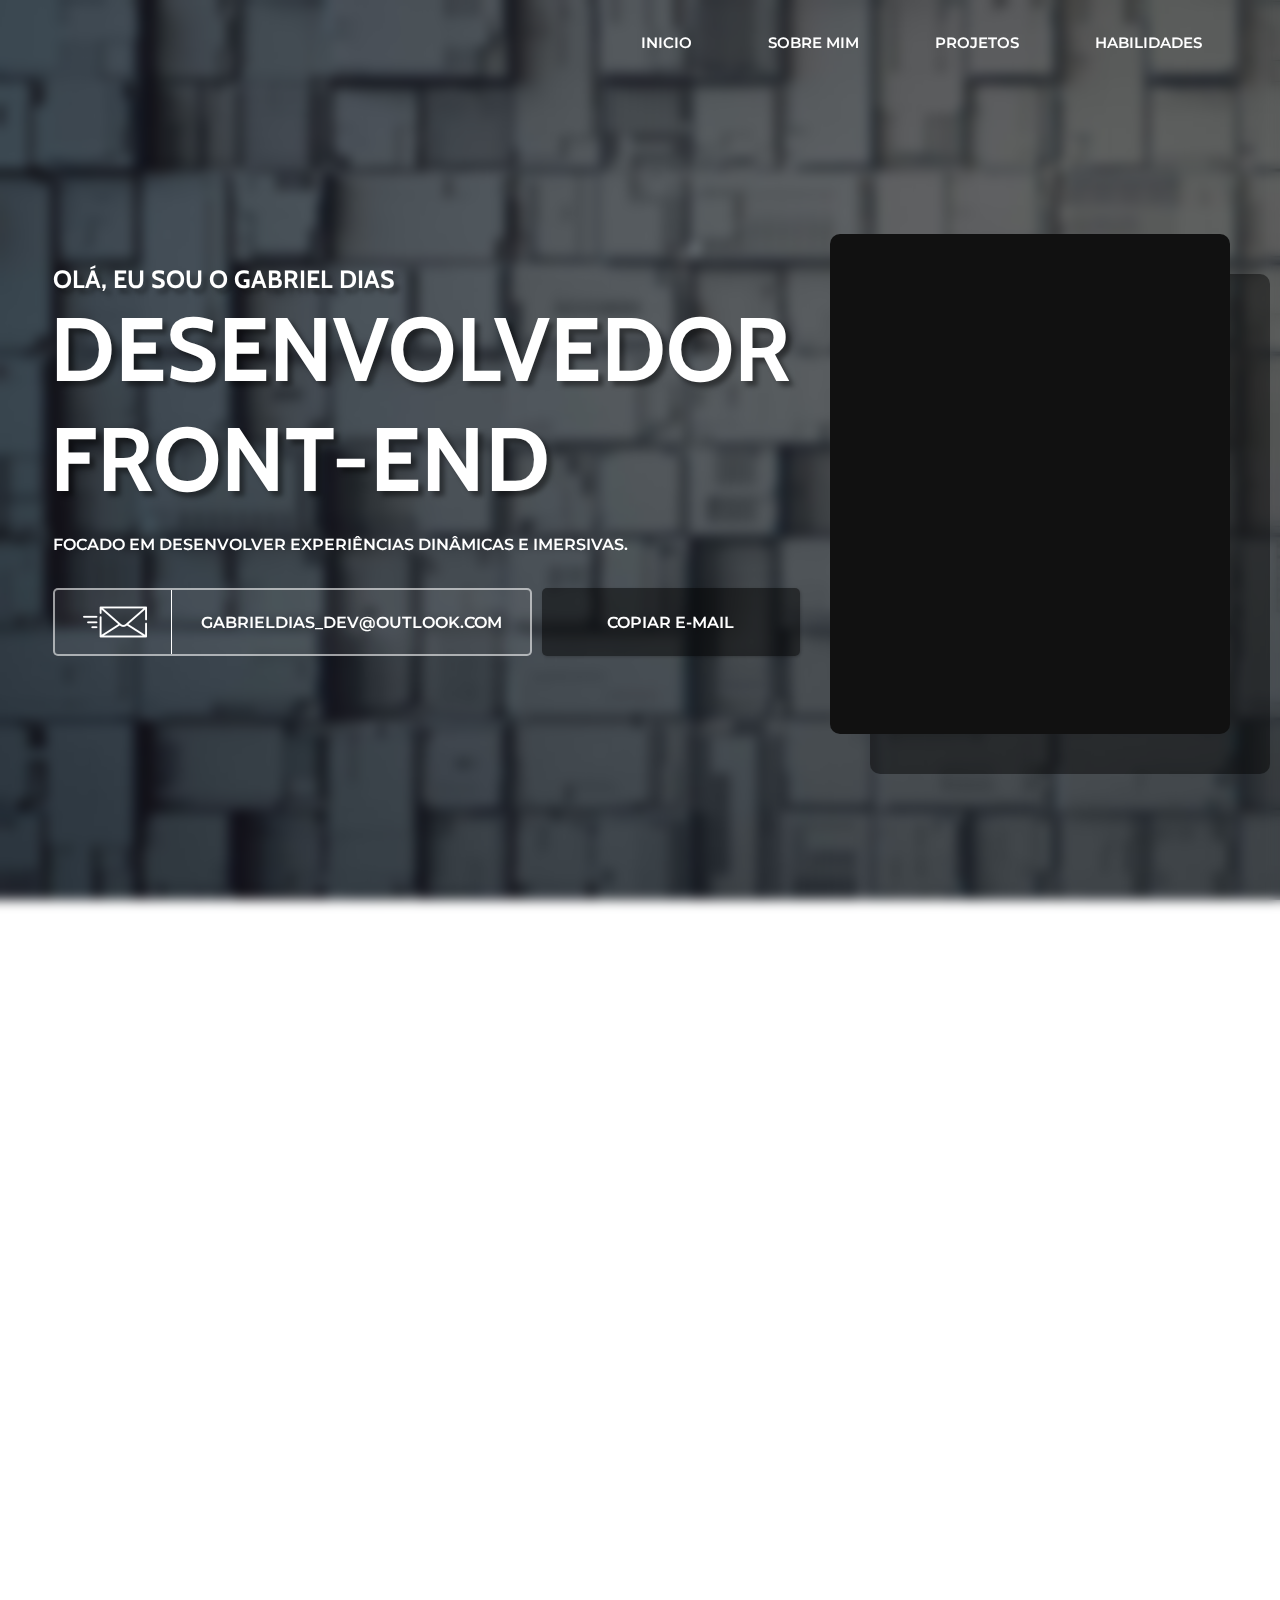
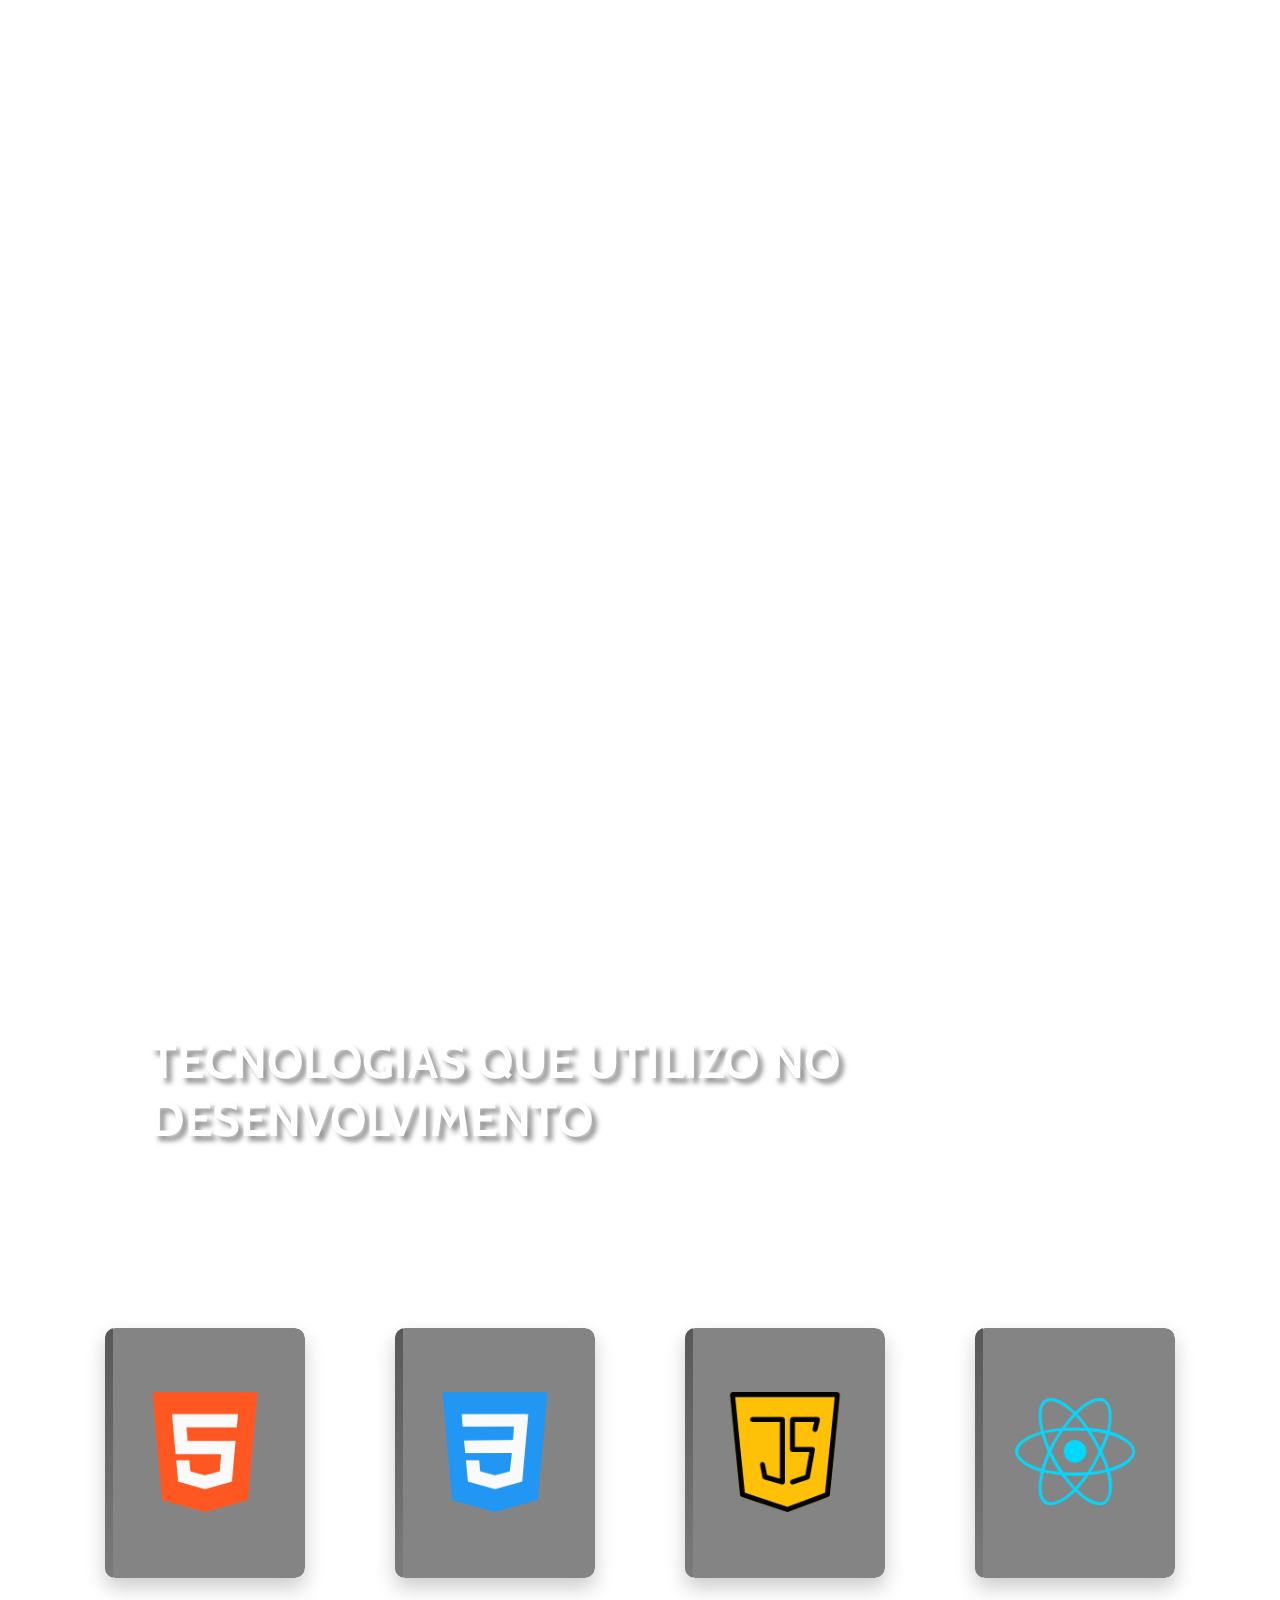
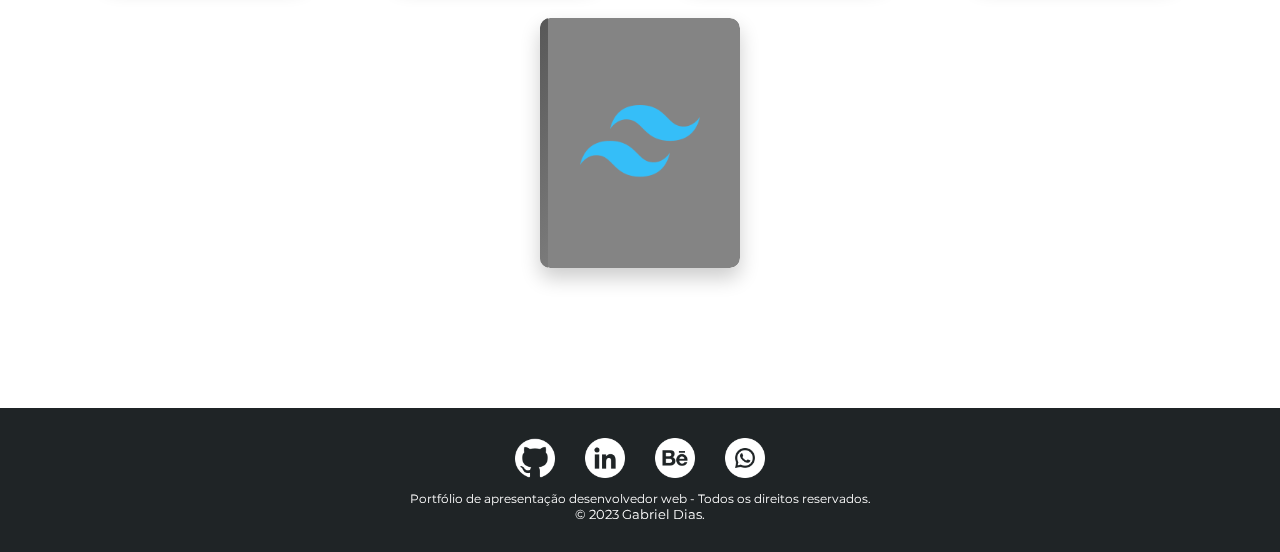
==== commit 79961456: "ajustes section sobre" ====
--- a/index.html
+++ b/index.html
@@ -69,12 +69,12 @@
 
         <section class="sectionSobre" id="sobre">
 
-            <div class="titulo">
+            <div class="titulo" data-aos="flip-up">
                 <h2>Quem sou eu</h2>
             </div>
             <div class="container-sobre">
-                <div>
-                    <div class="info-pessoais">
+                <div class="boxs-infos">
+                    <div class="info-pessoais" data-aos="fade-right" data-aos-duration="2000">
                         <h3>Um pouco sobre mim</h3>
                         <p>Prazer, sou o Gabriel Dias, desenvolvedor web desde 2022, com foco em criações
                             dinâmicas e imersivas visando a experiência do cliente.</p>
@@ -94,8 +94,8 @@
                         </div>
                     </div>
                 </div>
-                <div>
-                    <div class="info-pessoais">
+                <div class="boxs-infos">
+                    <div class="info-pessoais" data-aos="fade-left" data-aos-duration="2000">
                         <h3>Mais um pouco</h3>
                         <p>Além do código, também valorizo a colaboração e o trabalho em equipe. Acredito que as melhores
                             soluções surgem quando
@@ -111,43 +111,7 @@
                     </div>
                 </div>
 
-                <!-- <div class="info-pessoais infoBoxOne">
-                    <h3>Um pouco sobre mim</h3>
-                    <p>Prazer, sou o Gabriel Dias, desenvolvedor web desde 2022, com foco em criações
-                        dinâmicas e imersivas visando a experiência do cliente.</p>
-                    <p>Tenho formação superior na área de Tecnologia da Informação, onde adquiri uma sólida base de
-                        conhecimentos tecnológicos.</p>
-                    <p>Estou em constante aprendizado, sempre explorando novas maneiras eficazes de soluções de
-                        problemas.
-                    <div class="box-iconesSociais">
-                        <a href="https://www.linkedin.com/in/gabriel-dias-a984b015a" target="_blank"><img
-                                src="assets/icons/logotipo-do-linkedin.png" alt="link linkedin"
-                                class="icone-social"></a>
-
-                        <a href="https://github.com/gabrieldias-dev" target="_blank"><img
-                                src="assets/icons/placa-do-github.png" alt="link github" class="icone-social"></a>
-                        <a href="https://github.com/gabrieldias-dev" target="_blank"><img src="assets/icons/behance.png"
-                                alt="link behance" class="icone-social"></a>
-
-                    </div>
-
-                </div>
-              </div>
-              <div class="container-sobre boxTwo">
-                <div class="info-pessoais infoBoxTwo">
-                    <h3>Mais um pouco</h3>
-                    <p>Além do código, também valorizo a colaboração e o trabalho em equipe. Acredito que as melhores
-                        soluções surgem quando
-                        diferentes mentes se unem em busca de um objetivo comum.
-                    </p>
-                    <p> Estou sempre aberto a novas oportunidades e desafios interessantes.</p>
-                    <p>
-                        Se você está procurando um desenvolvedor
-                        comprometido com a excelência e apaixonado por inovação, adoraria ter a oportunidade de
-                        conversar mais sobre como posso
-                        contribuir para o sucesso do seu projeto.
-                    </p>
-                </div> -->
+                
 
             </div>
 
@@ -155,7 +119,7 @@
 
 
         <section class="sectionProjetos" id="projetos">
-            <div class="titulo titulo2" data-aos="zoom-in">
+            <div class="titulo titulo2" data-aos="flip-up">
                 <h2>ALGUNS DOS MEUS PROJETOS</h2>
             </div>
 
@@ -163,7 +127,7 @@
 
                 <!-- Projeto 1 -->
                 <!-- Imagens e Gif por 1400 x 800 -->
-                <div class="boxProjetos boxProjetoRight" data-aos="fade-left">
+                <div class="boxProjetos boxProjetoRight" data-aos="fade-left" data-aos-duration="2000">
                     <div class="descricaoSite">
                         <h3>Patinhas Online - ONG</h3>
                         <p>Site foi desenvolvido para uma ONG de proteção aos animais. A Patinhas Online é um grupo de
@@ -193,7 +157,7 @@
                 </div>
 
 
-                <div class="boxProjetos boxProjetoLeft" data-aos="fade-right">
+                <div class="boxProjetos boxProjetoLeft" data-aos="fade-right" data-aos-duration="2000">
                     <div class="gifSite gifSiteTwo">
                         <span class="camadaSobreposta">
                             <img src="assets/icons/mouse.png" alt="">
@@ -226,7 +190,7 @@
                 </div>
 
 
-                <div class="boxProjetos boxProjetoRight" data-aos="fade-left">
+                <div class="boxProjetos boxProjetoRight" data-aos="fade-left" data-aos-duration="2000">
 
                     <div class="descricaoSite">
                         <h3>EasyBank</h3>
@@ -354,7 +318,7 @@
                         </div>
                     </div>
 
-                    <div class="card-container">
+                    <!-- <div class="card-container">
                         <div class="card">
                             <div class="front-content">
                                 <p><img src="assets/typescript.png" alt=""></p>
@@ -366,7 +330,7 @@
                                 </p>
                             </div>
                         </div>
-                    </div>
+                    </div> -->
 
                     <div class="card-container">
                         <div class="card">
@@ -426,6 +390,11 @@
             </div>
              -->
         </section>
+        <section>
+            <!-- 
+                Colocar uma section falando que além de oferecer serviços de webdesign, ofereço hospedagem e manutenção mensal/trimestral/anual ao site
+             -->
+        </section>
     </main>
     <footer>
         <div class="contatosFooter">
--- a/style.css
+++ b/style.css
@@ -360,9 +360,6 @@
   box-shadow: 2px 2px 5px rgb(1, 1, 2);
 }
 
-/* .scroll-1 {
-  visibility: hidden;
-} */
 
 /* --------------- Section Sobre --------------- */
 
@@ -380,9 +377,9 @@
 .titulo {
   width: 100%;
   font-size: 3.5rem;
-  padding: 2rem 10rem;
-  display: flex;
-  justify-content: left;
+  margin: 5rem 0 10rem 0;
+  display: flex;
+  justify-content: center;
   font-family: "Cabin", sans-serif;
   text-shadow: 5px 5px 5px rgba(0, 0, 0, 0.423);
   text-transform: uppercase;
@@ -390,8 +387,18 @@
 
 .container-sobre {
   width: 100%;
-  display: flex;
-  border: 1px solid rgb(236, 232, 232);
+  height: 100vh;
+  padding: 2rem 0;
+  display: flex;
+  justify-content: space-evenly;
+  
+}
+
+
+
+.boxs-infos:nth-child(2) {
+  display: flex;
+  align-items: end;
 }
 
 
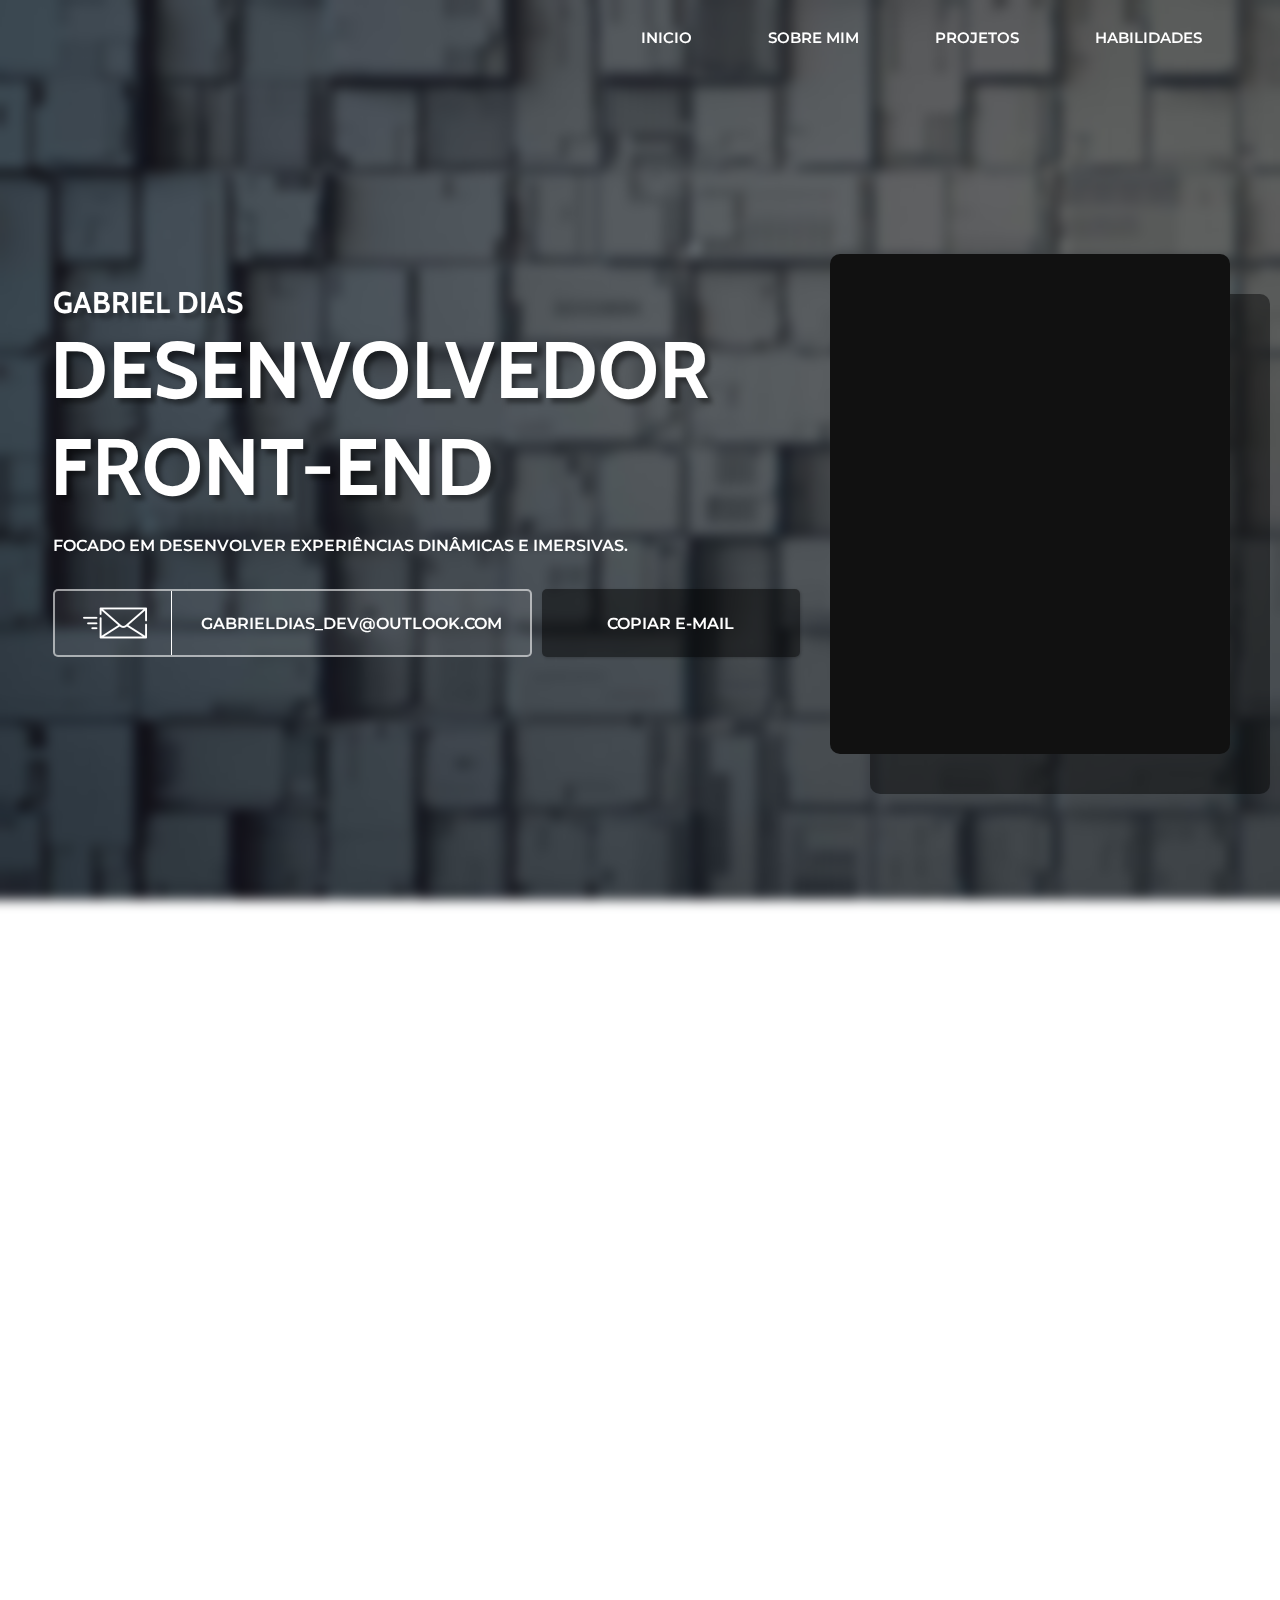
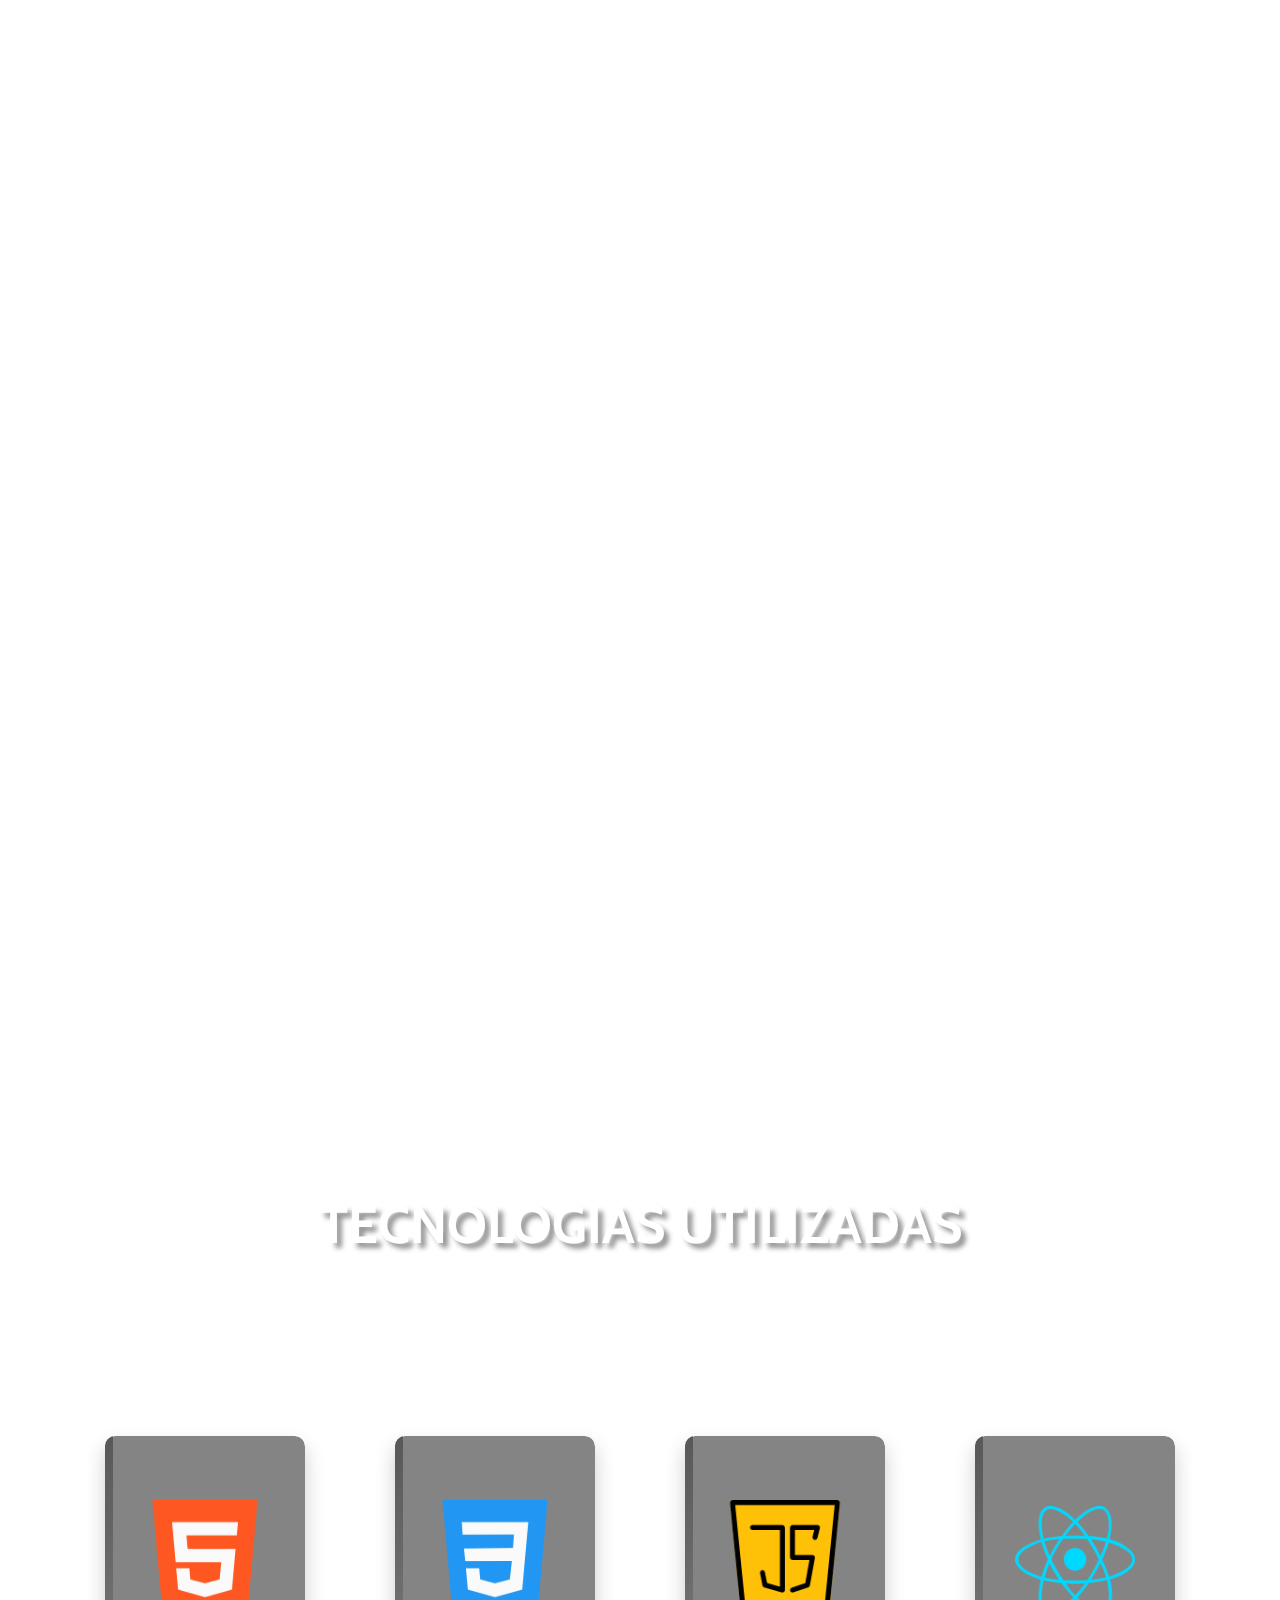
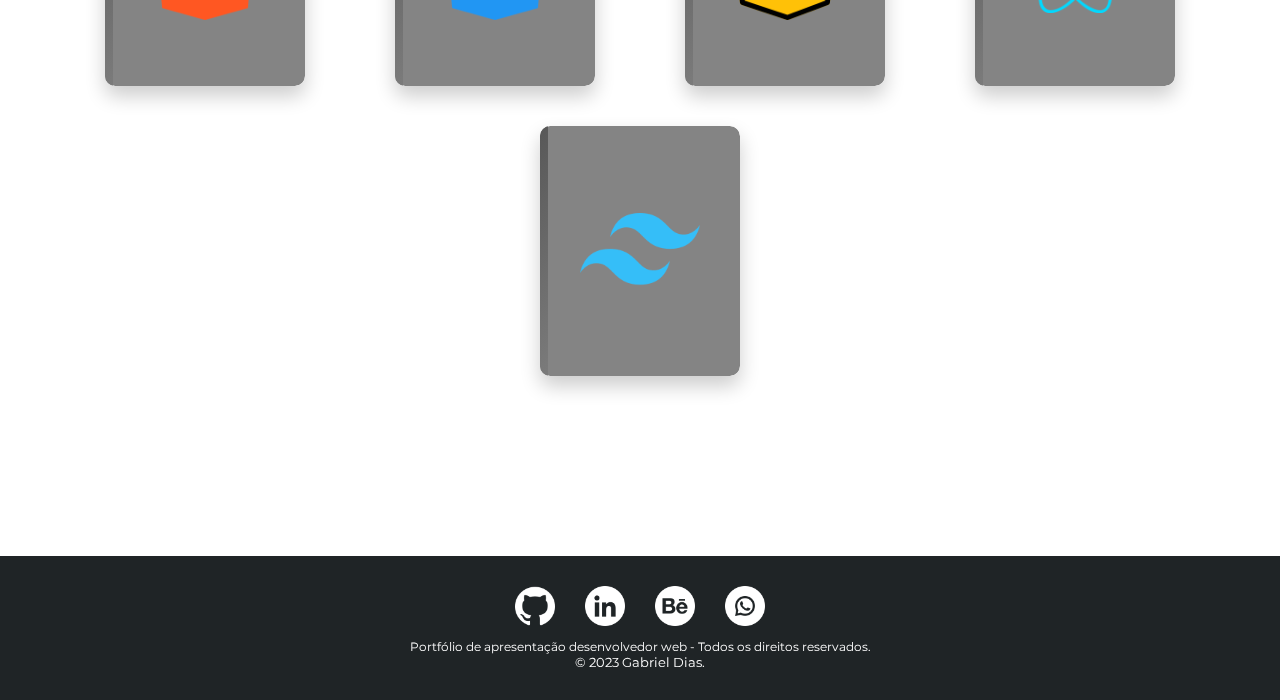
==== commit f67ed97d: "ajustes" ====
--- a/index.html
+++ b/index.html
@@ -9,7 +9,7 @@
     <link rel="stylesheet" href="style.css">
     <link href="https://unpkg.com/aos@2.3.1/dist/aos.css" rel="stylesheet">
     <link rel="shortcut icon" href="assets/icons/iconFavicon.png" type="image/x-icon">
-    
+
 
 
 </head>
@@ -17,252 +17,217 @@
 <body>
     <div id="particles-js"></div>
     <header class="scroll-header">
-        <nav class="menu">
-            <a href="#inicio" class="nav-menu">
-                Inicio
-            </a>
-
-            <a href="#sobre" class="nav-menu">
-                Sobre mim
-            </a>
-
-            <a href="#projetos" class="nav-menu">
-                Projetos
-            </a>
-
-            <a href="#habilidades" class="nav-menu">
-                Habilidades
-            </a>
-        </nav>
+        <div class="alinhamentoGeral">
+            <nav class="menu">
+                <a href="#inicio" class="nav-menu">
+                    Inicio
+                </a>
+                <a href="#sobre" class="nav-menu">
+                    Sobre mim
+                </a>
+                <a href="#projetos" class="nav-menu">
+                    Projetos
+                </a>
+                <a href="#habilidades" class="nav-menu">
+                    Habilidades
+                </a>
+            </nav>
+        </div>
     </header>
 
     <main>
         <section class="sectionInicio" id="inicio">
-            <div class="topo-apresentacao">
-                <div class="fundo-animacao ">
-                    <img src="assets/aviao-papel.png" alt="" class="aviao-ani">
-                </div>
-
-                <div class="info">
-                    <h1>
-                        <span class="meu-nome">
-                            Olá, eu sou o Gabriel Dias
-                        </span>
-                        Desenvolvedor Front-end
-                    </h1>
-                </div>
-                <div id="info-container">
-                    <div id="info-resumo">
-                        <p>Focado em desenvolver experiências Dinâmicas e Imersivas.</p>
-                        <div class="container-email">
-                            <div class="ende-email">
-                                <img src="assets/icons/icone-email.png" alt="iconeEmail" id="icone-email">
-                                gabrieldias_dev@outlook.com
-                            </div>
-                            <span id="copiar-email" class='mudarcor'>Copiar E-mail</span>
-                        </div>
-                    </div>
-                </div>
+            <div class="alinhamentoGeral">
+                <div class="topo-apresentacao">
+                    <div class="fundo-animacao ">
+                        <img src="assets/aviao-papel.png" alt="" class="aviao-ani">
+                    </div>
+                    <div class="info">
+                        <h1>
+                            <span class="meu-nome">
+                                Gabriel Dias
+                            </span>
+                            Desenvolvedor Front-end
+                        </h1>
+                    </div>
+                    <div id="info-container">
+                        <div id="info-resumo">
+                            <p>Focado em desenvolver experiências Dinâmicas e Imersivas.</p>
+                            <div class="container-email">
+                                <div class="ende-email">
+                                    <img src="assets/icons/icone-email.png" alt="iconeEmail" id="icone-email">
+                                    gabrieldias_dev@outlook.com
+                                </div>
+                                <span id="copiar-email" class='mudarcor'>Copiar E-mail</span>
+                            </div>
+                        </div>
+                    </div>
+                </div>
+            </div>
         </section>
 
 
 
         <section class="sectionSobre" id="sobre">
 
-            <div class="titulo" data-aos="flip-up">
-                <h2>Quem sou eu</h2>
-            </div>
-            <div class="container-sobre">
-                <div class="boxs-infos">
-                    <div class="info-pessoais" data-aos="fade-right" data-aos-duration="2000">
-                        <h3>Um pouco sobre mim</h3>
-                        <p>Prazer, sou o Gabriel Dias, desenvolvedor web desde 2022, com foco em criações
-                            dinâmicas e imersivas visando a experiência do cliente.</p>
-                        <p>Tenho formação superior na área de Tecnologia da Informação, onde adquiri uma sólida base de
-                            conhecimentos tecnológicos.</p>
-                        <p>Estou em constante aprendizado, sempre explorando novas maneiras eficazes de soluções de
-                            problemas.
-                        <div class="box-iconesSociais">
-                            <a href="https://www.linkedin.com/in/gabriel-dias-a984b015a" target="_blank"><img
-                                    src="assets/icons/logotipo-do-linkedin.png" alt="link linkedin" class="icone-social"></a>
-                        
-                            <a href="https://github.com/gabrieldias-dev" target="_blank"><img src="assets/icons/placa-do-github.png"
-                                    alt="link github" class="icone-social"></a>
-                            <a href="https://github.com/gabrieldias-dev" target="_blank"><img src="assets/icons/behance.png" alt="link behance"
-                                    class="icone-social"></a>
-                        
-                        </div>
-                    </div>
-                </div>
-                <div class="boxs-infos">
-                    <div class="info-pessoais" data-aos="fade-left" data-aos-duration="2000">
-                        <h3>Mais um pouco</h3>
-                        <p>Além do código, também valorizo a colaboração e o trabalho em equipe. Acredito que as melhores
-                            soluções surgem quando
-                            diferentes mentes se unem em busca de um objetivo comum.
-                        </p>
-                        <p> Estou sempre aberto a novas oportunidades e desafios interessantes.</p>
-                        <p>
-                            Se você está procurando um desenvolvedor
-                            comprometido com a excelência e apaixonado por inovação, adoraria ter a oportunidade de
-                            conversar mais sobre como posso
-                            contribuir para o sucesso do seu projeto.
-                        </p>
-                    </div>
-                </div>
-
-                
-
+            
+            <div class="alinhamentoGeral">
+                <div class="titulo" data-aos="flip-up">
+                    <h2>Quem sou eu</h2>
+                </div>
+
+                <div class="container-sobre">
+                    <div class="boxs-infos">
+                        <div class="info-pessoais" data-aos="fade-right" data-aos-duration="2000">
+                            <h3>Um pouco sobre mim</h3>
+                            <p>Prazer, sou o Gabriel Dias, desenvolvedor web desde 2022, com foco em criações
+                                dinâmicas e imersivas visando a experiência do cliente.</p>
+                            <p>Possuo formação superior na área de Tecnologia da Informação, onde adquiri uma sólida
+                                base de
+                                conhecimentos tecnológicos.</p>
+                            <p>Em constante evolução, sempre explorando novas maneiras eficazes de soluções de
+                                problemas.
+                            <div class="box-iconesSociais">
+                                <a href="https://www.linkedin.com/in/gabriel-dias-a984b015a" target="_blank"><img
+                                        src="assets/icons/logotipo-do-linkedin.png" alt="link linkedin"
+                                        class="icone-social"></a>
+
+                                <a href="https://github.com/gabrieldias-dev" target="_blank"><img
+                                        src="assets/icons/placa-do-github.png" alt="link github"
+                                        class="icone-social"></a>
+                                <a href="https://github.com/gabrieldias-dev" target="_blank"><img
+                                        src="assets/icons/behance.png" alt="link behance" class="icone-social"></a>
+
+                            </div>
+                        </div>
+                    </div>
+                    <div class="boxs-infos">
+                        <div class="info-pessoais" data-aos="fade-left" data-aos-duration="2000">
+                            <h3>Mais um pouco</h3>
+                            <p>Valorizo a colaboração e o trabalho em equipe. Acredito que as melhores
+                                soluções surgem quando
+                                diferentes mentes se unem em busca de um objetivo comum.
+                            </p>
+                            <p> Sempre aberto a novas oportunidades e desafios interessantes.</p>
+                            <p>
+                                Se você está procurando um desenvolvedor
+                                comprometido com a excelência e apaixonado por inovação, adoraria ter a oportunidade de
+                                conversar mais sobre como posso
+                                contribuir para o sucesso do seu projeto.
+                            </p>
+                        </div>
+                    </div>
+
+                </div>
             </div>
 
         </section>
 
 
         <section class="sectionProjetos" id="projetos">
-            <div class="titulo titulo2" data-aos="flip-up">
-                <h2>ALGUNS DOS MEUS PROJETOS</h2>
-            </div>
-
-            <div class="containerProjetos">
-
-                <!-- Projeto 1 -->
-                <!-- Imagens e Gif por 1400 x 800 -->
-                <div class="boxProjetos boxProjetoRight" data-aos="fade-left" data-aos-duration="2000">
-                    <div class="descricaoSite">
-                        <h3>Patinhas Online - ONG</h3>
-                        <p>Site foi desenvolvido para uma ONG de proteção aos animais. A Patinhas Online é um grupo de
-                            voluntários empenhados na luta contra o abandono de animais. Esses animais são vítimas de
-                            abandono, tortura, crueldade e
-                            descaso e assumimos a missão de
-                            ajudá-los a superar o passado e encontrar um novo lar.</p>
-                        <div class="box-btn-projetos">
-                            <a href="https://gabrieldias-dev.github.io/PatinhasOnline/index.html" class="btn-projetos"
-                                target="_blank">
-                                <span>visitar site</span>
-                            </a>
-                            <a href="" class="btn-projetos">
-                                <span>código</span>
-                            </a>
-                        </div>
-
-                    </div>
-                    <div class="gifSite">
-                        <span class="camadaSobreposta">
-                            <img src="assets/icons//mouse.png" alt="">
-                        </span>
-                        <div class="gifProjeto">
-                            <img id="sitePatinhas" src="assets/imagensProjetos/sitePatinhas.png" alt="">
-                        </div>
-                    </div>
-                </div>
-
-
-                <div class="boxProjetos boxProjetoLeft" data-aos="fade-right" data-aos-duration="2000">
-                    <div class="gifSite gifSiteTwo">
-                        <span class="camadaSobreposta">
-                            <img src="assets/icons/mouse.png" alt="">
-                        </span>
-                        <div class="gifProjeto">
-                            <img id="siteHappyBowl" src="assets/imagensProjetos/siteHappyBowl.png" alt="">
-                        </div>
-                    </div>
-                    <div class="descricaoSite">
-                        <h3>Happy Bowl</h3>
-                        <p>Site desenvolvido afins de estudos a partir de um design criado pela <a
-                                href="https://www.behance.net/lequeirozcvl" id="autor-design">
-                                Leticia Queiroz
-                                Carvalho
-                            </a>. O Happy Bowlm, seu paraíso culinário em Los Angeles. Tem a missão de conectar você
-                            com a pura essência da
-                            verdadeira comida nutritiva. Nossa filosofia é simples: fornecer os ingredientes mais
-                            frescos de origem local.</p>
-                        <div class="box-btn-projetos">
-                            <a href="https://gabrieldias-dev.github.io/PatinhasOnline/index.html" class="btn-projetos"
-                                target="_blank">
-                                <span>visitar site</span>
-                            </a>
-                            <a href="" class="btn-projetos">
-                                <span>código</span>
-                            </a>
-                        </div>
-                    </div>
-
-                </div>
-
-
-                <div class="boxProjetos boxProjetoRight" data-aos="fade-left" data-aos-duration="2000">
-
-                    <div class="descricaoSite">
-                        <h3>EasyBank</h3>
-                        <p>Lorem ipsum dolor sit amet consectetur adipisicing elit. Corrupti placeat autem suscipit ab a
-                            atque eum cum, alias facere in neque. Quia, id dolore assumenda quis consequatur illum
-                            laborum deleniti? Lorem ipsum dolor sit amet consectetur adipisicing elit. Laudantium ipsa
-                            iure veritatis asperiores officia quaerat minima vel sunt rerum ut. </p>
-                        <div class="box-btn-projetos">
-                            <a href="https://gabrieldias-dev.github.io/PatinhasOnline/index.html" class="btn-projetos"
-                                target="_blank">
-                                <span>visitar site</span>
-                            </a>
-                            <a href="" class="btn-projetos">
-                                <span>código</span>
-                            </a>
-                        </div>
-                    </div>
-                    <div class="gifSite gifSiteThree">
-                        <span class="camadaSobreposta">
-                            <img src="assets/icons/mouse.png" alt="">
-                        </span>
-                        <div class="gifProjeto">
-                            <img id="siteEasy" src="assets/imagensProjetos/siteEaysBank.png" alt="">
-                        </div>
-                    </div>
-                </div>
-
-
-                <!--<div class="boxProjetos boxProjetoLeft" data-aos="fade-right">
-                    <div class="gifSite gifSiteTwo">
-                        <span class="camadaSobreposta">
-                            <img src="img/mouse.png" alt="">
-                        </span>
-                        <div class="gifProjeto">
-                            <img id="siteHappyBowl" src="siteHappyBowl.png" alt="">
-                        </div>
-                    </div>
-                    <div class="descricaoSite">
-                        <h3>Happy Bowl</h3>
-                        <p>Site desenvolvido afins de estudos a partir de um design criado pela Leticia Queiroz
-                            Carvalho. O Happy Bowlm,
-                            seu paraíso culinário em Los Angeles. Tem a missão de conectar você com a pura essência da
-                            verdadeira comida nutritiva. Nossa filosofia é simples: fornecer os ingredientes mais
-                            frescos de origem
-                            local, cuidadosamente misturados em pratos
-                            que não apenas satisfazem o seu paladar, mas também promovem o bem-estar.</p>
-                        <div class="box-btn-projetos">
-                            <a href="https://gabrieldias-dev.github.io/PatinhasOnline/index.html" class="btn-projetos"
-                                target="_blank">
-                                <span>visitar site</span>
-                            </a>
-                            <a href="" class="btn-projetos">
-                                <span>código</span>
-                            </a>
-                        </div>
-                    </div>
-
-                </div> -->
-
-
-            </div>
-            <div class="todosProjetos">
-                <button class="cta">
-                    <span class="hover-underline-animation"> Ver outros projetos </span>
-                    <svg id="arrow-horizontal" xmlns="http://www.w3.org/2000/svg" width="40" height="20"
-                        viewBox="0 0 46 16">
-                        <path id="Path_10" data-name="Path 10"
-                            d="M8,0,6.545,1.455l5.506,5.506H-30V9.039H12.052L6.545,14.545,8,16l8-8Z"
-                            transform="translate(30)"></path>
-                    </svg>
-                </button>
-
+            <div class="alinhamentoGeral">
+                <div class="titulo titulo2" data-aos="flip-up">
+                    <h2>ALGUNS DOS MEUS PROJETOS</h2>
+                </div>
+                <div class="containerProjetos">
+                    <!-- Projeto 1 -->
+                    <!-- Imagens e Gif por 1400 x 800 -->
+                    <div class="boxProjetos boxProjetoRight" data-aos="fade-left" data-aos-duration="2000">
+                        <div class="descricaoSite">
+                            <h3>Patinhas Online - ONG</h3>
+                            <p>Site desenvolvido para uma ONG de proteção aos animais. A Patinhas Online é um grupo de
+                                voluntários empenhados na luta contra o abandono de animais. Esses animais são vítimas de
+                                abandono, tortura, crueldade e
+                                descaso e assumimos a missão de
+                                ajudá-los a superar o passado e encontrar um novo lar.</p>
+                            <div class="box-btn-projetos">
+                                <a href="https://gabrieldias-dev.github.io/PatinhasOnline/index.html" class="btn-projetos"
+                                    target="_blank">
+                                    <span>visitar site</span>
+                                </a>
+                                <a href="" class="btn-projetos">
+                                    <span>código</span>
+                                </a>
+                            </div>
+                        </div>
+                        <div class="gifSite">
+                            <span class="camadaSobreposta">
+                                <img src="assets/icons//mouse.png" alt="">
+                            </span>
+                            <div class="gifProjeto">
+                                <img id="sitePatinhas" src="assets/imagensProjetos/sitePatinhas.png" alt="">
+                            </div>
+                        </div>
+                    </div>
+                    <div class="boxProjetos boxProjetoLeft" data-aos="fade-right" data-aos-duration="2000">
+                        <div class="gifSite gifSiteTwo">
+                            <span class="camadaSobreposta">
+                                <img src="assets/icons/mouse.png" alt="">
+                            </span>
+                            <div class="gifProjeto">
+                                <img id="siteHappyBowl" src="assets/imagensProjetos/siteHappyBowl.png" alt="">
+                            </div>
+                        </div>
+                        <div class="descricaoSite">
+                            <h3>Happy Bowl</h3>
+                            <p>Site desenvolvido afins de estudos a partir de um design criado pela <a
+                                    href="https://www.behance.net/lequeirozcvl" id="autor-design">
+                                    Leticia Queiroz
+                                    Carvalho
+                                </a>. O Happy Bowlm, seu paraíso culinário em Los Angeles. Tem a missão de conectar você
+                                com a pura essência da
+                                verdadeira comida nutritiva. Nossa filosofia é simples: fornecer os ingredientes mais
+                                frescos de origem local.</p>
+                            <div class="box-btn-projetos">
+                                <a href="https://gabrieldias-dev.github.io/PatinhasOnline/index.html" class="btn-projetos"
+                                    target="_blank">
+                                    <span>visitar site</span>
+                                </a>
+                                <a href="" class="btn-projetos">
+                                    <span>código</span>
+                                </a>
+                            </div>
+                        </div>
+                    </div>
+                    <div class="boxProjetos boxProjetoRight" data-aos="fade-left" data-aos-duration="2000">
+                        <div class="descricaoSite">
+                            <h3>EasyBank</h3>
+                            <p>Lorem ipsum dolor sit amet consectetur adipisicing elit. Corrupti placeat autem suscipit ab a
+                                atque eum cum, alias facere in neque. Quia, id dolore assumenda quis consequatur illum
+                                laborum deleniti? Lorem ipsum dolor sit amet consectetur adipisicing elit. Laudantium ipsa
+                                iure veritatis asperiores officia quaerat minima vel sunt rerum ut. </p>
+                            <div class="box-btn-projetos">
+                                <a href="https://gabrieldias-dev.github.io/PatinhasOnline/index.html" class="btn-projetos"
+                                    target="_blank">
+                                    <span>visitar site</span>
+                                </a>
+                                <a href="" class="btn-projetos">
+                                    <span>código</span>
+                                </a>
+                            </div>
+                        </div>
+                        <div class="gifSite gifSiteThree">
+                            <span class="camadaSobreposta">
+                                <img src="assets/icons/mouse.png" alt="">
+                            </span>
+                            <div class="gifProjeto">
+                                <img id="siteEasy" src="assets/imagensProjetos/siteEaysBank.png" alt="">
+                            </div>
+                        </div>
+                    </div>
+                    
+                </div>
+                <div class="todosProjetos">
+                    <button class="cta">
+                        <span class="hover-underline-animation"> Ver outros projetos </span>
+                        <svg id="arrow-horizontal" xmlns="http://www.w3.org/2000/svg" width="40" height="20"
+                            viewBox="0 0 46 16">
+                            <path id="Path_10" data-name="Path 10"
+                                d="M8,0,6.545,1.455l5.506,5.506H-30V9.039H12.052L6.545,14.545,8,16l8-8Z"
+                                transform="translate(30)"></path>
+                        </svg>
+                    </button>
+                </div>
             </div>
 
         </section>
@@ -271,7 +236,7 @@
 
         <section class="sectionHabiladades" id="habilidades">
             <div class="titulo">
-                <h2>TECNOLOGIAS QUE UTILIZO NO DESENVOLVIMENTO</h2>
+                <h2>TECNOLOGIAS UTILIZADAS</h2>
             </div>
 
             <div class="box-habilidades">
@@ -398,10 +363,11 @@
     </main>
     <footer>
         <div class="contatosFooter">
-            <a href="https://github.com/gabrieldias-dev"><img src="assets/icons/github.png" alt=""></a>
-            <a href="https://www.linkedin.com/in/diasdev/"><img src="assets/icons/linkedin.png" alt=""></a>
-            <a href="#"><img src="assets/icons/behance-footer.png" alt=""></a>
-            <a href="#"><img src="assets/icons/whatsapp.png" alt=""></a>
+            <a href="https://github.com/gabrieldias-dev" target="_blank"><img src="assets/icons/github.png" alt=""></a>
+            <a href="https://www.linkedin.com/in/diasdev/" target="_blank"><img src="assets/icons/linkedin.png"
+                    alt=""></a>
+            <a href="#" target="_blank"><img src="assets/icons/behance-footer.png" alt=""></a>
+            <a href="#" target="_blank"><img src="assets/icons/whatsapp.png" alt=""></a>
 
         </div>
         <div class="creditos-copywriting">
@@ -413,16 +379,16 @@
 
     </footer>
 
-    
+
     <script src="https://unpkg.com/aos@2.3.1/dist/aos.js"></script>
     <script src="particles.min.js"></script>
     <script src="videoProjetos.js"></script>
-    <script src="copiarEmail.js"></script> 
+    <script src="copiarEmail.js"></script>
     <script src="ControleMenuNavegacao.js"></script>
     <script src="main.js"></script>
 
-   
-     
+
+
 
 </body>
 
--- a/style.css
+++ b/style.css
@@ -144,7 +144,15 @@
 }
 
 section {
+  display: flex;
+  justify-content: center;
   padding: 5rem;
+}
+
+.alinhamentoGeral {
+  display: flex;
+  justify-content: center;
+  width: min(144rem, 100%); 
 }
 
 main {
@@ -159,6 +167,13 @@
   z-index: 100;
   height: 7.5rem;
   padding: 0 3rem;
+  display: flex;
+  justify-content: end;
+}
+
+header .alinhamentoGeral {
+  justify-content: right;
+  
 }
 
 header.rolagem {
@@ -224,12 +239,10 @@
 /* --------------------- Section Inicio ---------------- */
 
 .sectionInicio {
-  width: 100vw;
+  width: 100vw; 
   height: calc(100vh - var(--nav-height));
-  display: flex;
-  padding: 5rem;
-  justify-content: center;
-  align-items: center;
+  align-items: center;
+  padding-top: 9rem;
 }
 
 .topo-apresentacao {
@@ -275,7 +288,7 @@
 
 .meu-nome {
   display: block;
-  font-size: 2.5rem;
+  font-size: 3rem;
   padding-left: 0.3rem;
 }
 
@@ -288,10 +301,10 @@
 
 h1 {
   font-family: "Cabin", sans-serif;
-  font-size: 9rem;
+  font-size: 8rem;
   text-transform: uppercase;
   text-shadow: 5px 5px 5px rgba(0, 0, 0, 0.423);
-  padding: 0;
+  padding: 0 5rem 0 0;
 }
 
 #info-container {
@@ -364,20 +377,24 @@
 /* --------------- Section Sobre --------------- */
 
 .sectionSobre {
-  width: 100vw;
+  width: 100vw; 
   min-height: 100vh;
   font-family: "Franklin Gothic Medium", "Arial Narrow", Arial, sans-serif;
-  padding: 1rem 5rem;
   padding-top: calc(5rem + var(--nav-height));
+  
+}
+
+.sectionSobre .alinhamentoGeral {
   display: flex;
   flex-direction: column;
   align-items: center;
+
 }
 
 .titulo {
   width: 100%;
   font-size: 3.5rem;
-  margin: 5rem 0 10rem 0;
+  margin: 5rem 0 15rem 0;
   display: flex;
   justify-content: center;
   font-family: "Cabin", sans-serif;
@@ -451,25 +468,27 @@
 /* --------------- Section Projeto --------------- */
 
 .sectionProjetos {
-  width: 100vw;
+  width: 100vw; 
   height: auto;
   display: flex;
-  padding: 1rem 5rem;
   padding-top: calc(1rem + var(--nav-height));
   display: flex;
   flex-direction: column;
   align-items: center;
 }
 
-.sectionProjetos .titulo {
-  margin-bottom: 10rem;
-  justify-content: center;
-}
+.sectionProjetos .alinhamentoGeral {
+  display: flex;
+  flex-direction: column;
+  align-items: center;
+  padding: 0;
+
+}
+
 
 .containerProjetos {
   width: 100%;
   height: auto;
-  padding: 1rem 10rem;
   display: flex;
   flex-direction: column;
   gap: 10rem;
@@ -514,7 +533,7 @@
   transition: all 1s;
 }
 
-.camadaSobreposta img {
+ .camadaSobreposta img {
   filter: invert(1);
   animation: mouse 1.5s linear infinite alternate;
 }
@@ -688,19 +707,13 @@
   width: 100vw;
   min-height: 100vh;
   display: flex;
-  padding: 1rem 5rem;
   padding-top: calc(1rem + var(--nav-height));
   display: flex;
   flex-direction: column;
   align-items: center;
 }
 
-.sectionHabiladades .titulo {
-  font-size: 3.2rem;
-  flex-direction: column;
-  align-items: center;
-  padding: 0 10rem;
-}
+
 
 .sectionHabiladades .titulo h3 {
   text-transform: initial;
@@ -710,7 +723,6 @@
 
 .box-habilidades {
   width: 100%;
-  margin-top: 5rem;
   padding: 3rem;
 }
 
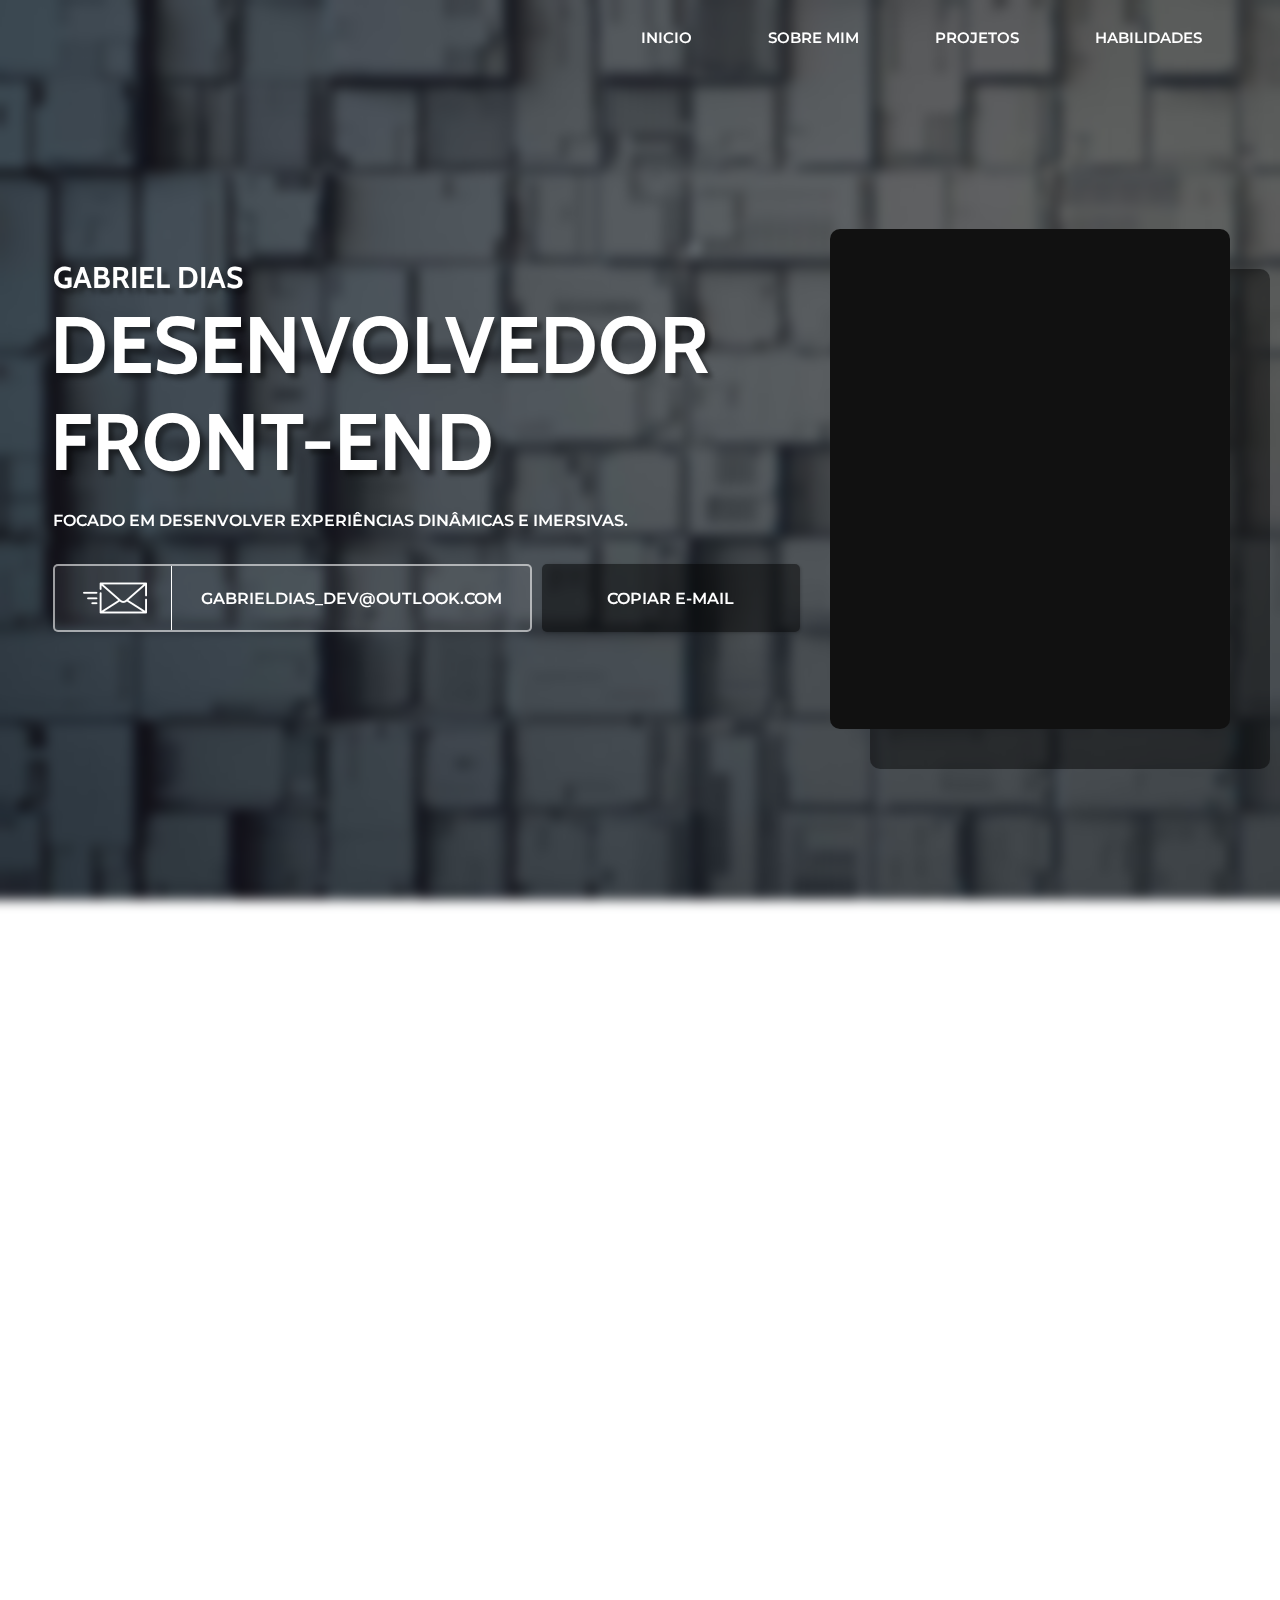
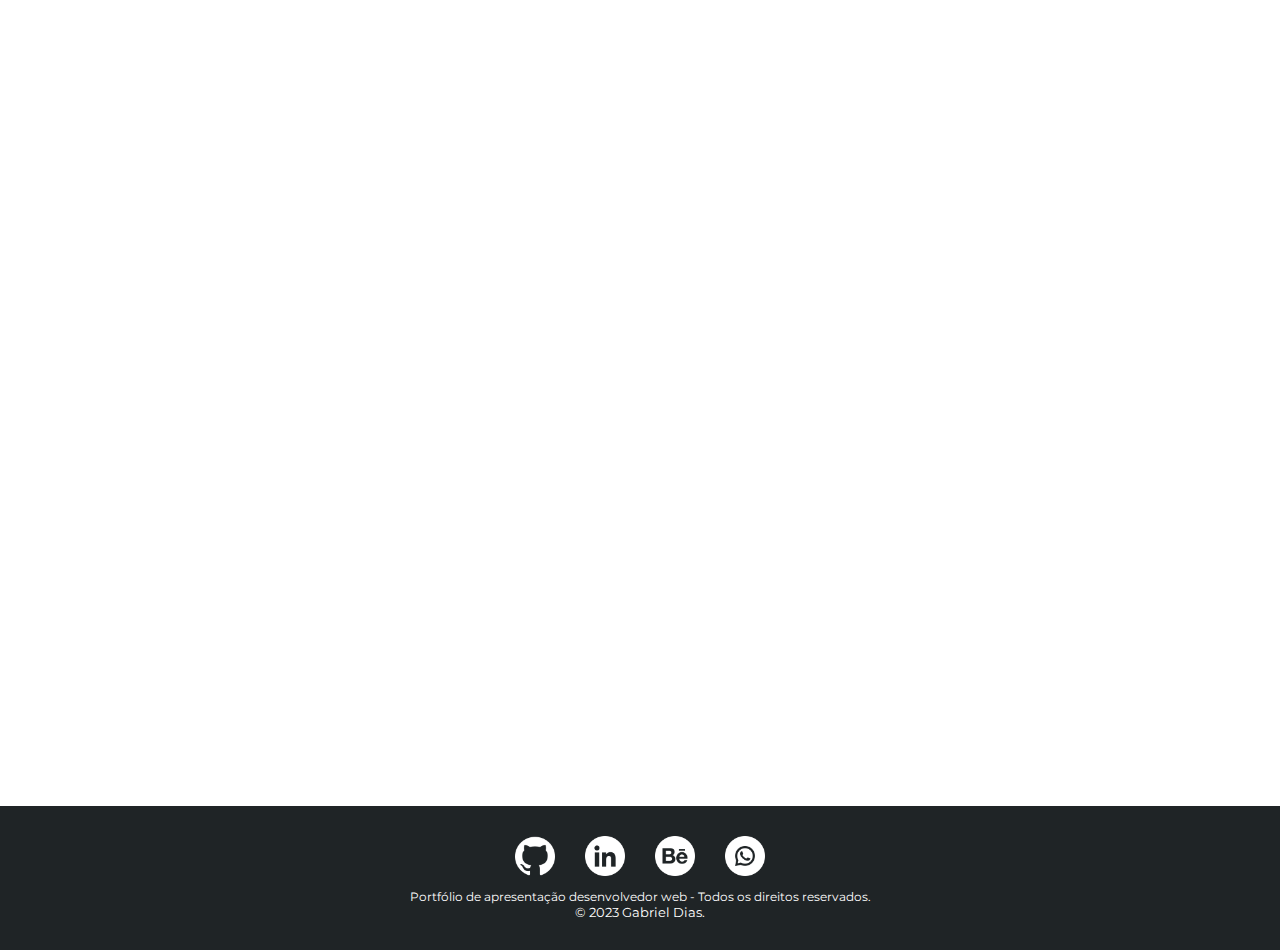
==== commit 43ea663e: "ajustes sobre mim" ====
--- a/index.html
+++ b/index.html
@@ -73,13 +73,13 @@
             
             <div class="alinhamentoGeral">
                 <div class="titulo" data-aos="flip-up">
-                    <h2>Quem sou eu</h2>
+                    <h2>a jornada do programar</h2>
                 </div>
 
                 <div class="container-sobre">
                     <div class="boxs-infos">
                         <div class="info-pessoais" data-aos="fade-right" data-aos-duration="2000">
-                            <h3>Um pouco sobre mim</h3>
+                            <h3>Decifrando Minha Jornada Online</h3>
                             <p>Prazer, sou o Gabriel Dias, desenvolvedor web desde 2022, com foco em criações
                                 dinâmicas e imersivas visando a experiência do cliente.</p>
                             <p>Possuo formação superior na área de Tecnologia da Informação, onde adquiri uma sólida
@@ -103,7 +103,7 @@
                     </div>
                     <div class="boxs-infos">
                         <div class="info-pessoais" data-aos="fade-left" data-aos-duration="2000">
-                            <h3>Mais um pouco</h3>
+                            <h3>Sendo um Desenvolvedor</h3>
                             <p>Valorizo a colaboração e o trabalho em equipe. Acredito que as melhores
                                 soluções surgem quando
                                 diferentes mentes se unem em busca de um objetivo comum.
@@ -127,7 +127,7 @@
         <section class="sectionProjetos" id="projetos">
             <div class="alinhamentoGeral">
                 <div class="titulo titulo2" data-aos="flip-up">
-                    <h2>ALGUNS DOS MEUS PROJETOS</h2>
+                    <h2>ALGUNS De MEUS PROJETOS</h2>
                 </div>
                 <div class="containerProjetos">
                     <!-- Projeto 1 -->
@@ -235,13 +235,13 @@
 
 
         <section class="sectionHabiladades" id="habilidades">
-            <div class="titulo">
+            <div class="titulo" data-aos="flip-up">
                 <h2>TECNOLOGIAS UTILIZADAS</h2>
             </div>
 
             <div class="box-habilidades">
                 <div class="cards">
-                    <div class="card-container">
+                    <div class="card-container" data-aos="fade-up-right" data-aos-duration="1000">
                         <div class="card">
                             <div class="front-content">
                                 <p><img src="assets/html-5.png" alt=""></p>
@@ -255,7 +255,7 @@
                         </div>
                     </div>
 
-                    <div class="card-container">
+                    <div class="card-container" data-aos="fade-up-right" data-aos-duration="1000">
                         <div class="card">
 
                             <div class="front-content">
@@ -269,7 +269,7 @@
                         </div>
                     </div>
 
-                    <div class="card-container">
+                    <div class="card-container" data-aos="fade-up" data-aos-duration="1000">
                         <div class="card">
                             <div class="front-content">
                                 <p><img src="assets/script-java.png" alt=""></p>
@@ -297,7 +297,7 @@
                         </div>
                     </div> -->
 
-                    <div class="card-container">
+                    <div class="card-container" data-aos="fade-up-left" data-aos-duration="1000">
                         <div class="card">
                             <div class="front-content">
                                 <p><img src="assets/reactjs.png" alt=""></p>
@@ -311,7 +311,7 @@
                         </div>
                     </div>
 
-                    <div class="card-container">
+                    <div class="card-container" data-aos="fade-up-left" data-aos-duration="1000">
                         <div class="card">
                             <div class="front-content">
                                 <p><img src="assets/Tailwind.png" alt=""></p>
--- a/style.css
+++ b/style.css
@@ -20,35 +20,7 @@
 
 /* Todas animações de keyframe do site */
 
-@keyframes xiado {
-  0% {
-    opacity: 100%;
-  }
-  38% {
-    opacity: 100%;
-  }
-  40% {
-    opacity: 60%;
-  }
-  42% {
-    opacity: 100%;
-  }
-  44% {
-    opacity: 60%;
-  }
-  46% {
-    opacity: 100%;
-  }
-  48% {
-    opacity: 60%;
-  }
-  50% {
-    opacity: 100%;
-  }
-  100% {
-    opacity: 100%;
-  }
-}
+
 
 @keyframes entradaAviao {
   0% {
@@ -71,24 +43,6 @@
   }
 }
 
-@keyframes cubo {
-  0% {
-    transform: rotateX(-30deg) rotateY(0);
-  }
-  100% {
-    transform: rotateX(-30deg) rotateY(360deg);
-  }
-}
-
-@keyframes InOut {
-  0% {
-    transform: translateX(0) translateY(0);
-  }
-  100% {
-    transform: translateX(-3rem) translateY(-4rem);
-  }
-}
-
 @keyframes mouse {
   0% {
     transform: translateX(-2rem);
@@ -146,7 +100,7 @@
 section {
   display: flex;
   justify-content: center;
-  padding: 5rem;
+  padding: 10rem 5rem;
 }
 
 .alinhamentoGeral {
@@ -637,7 +591,7 @@
 }
 
 .todosProjetos {
-  margin: 10rem 0;
+  margin: 20rem 0 0 0;
   transition: transform 0.2s;
 }
 
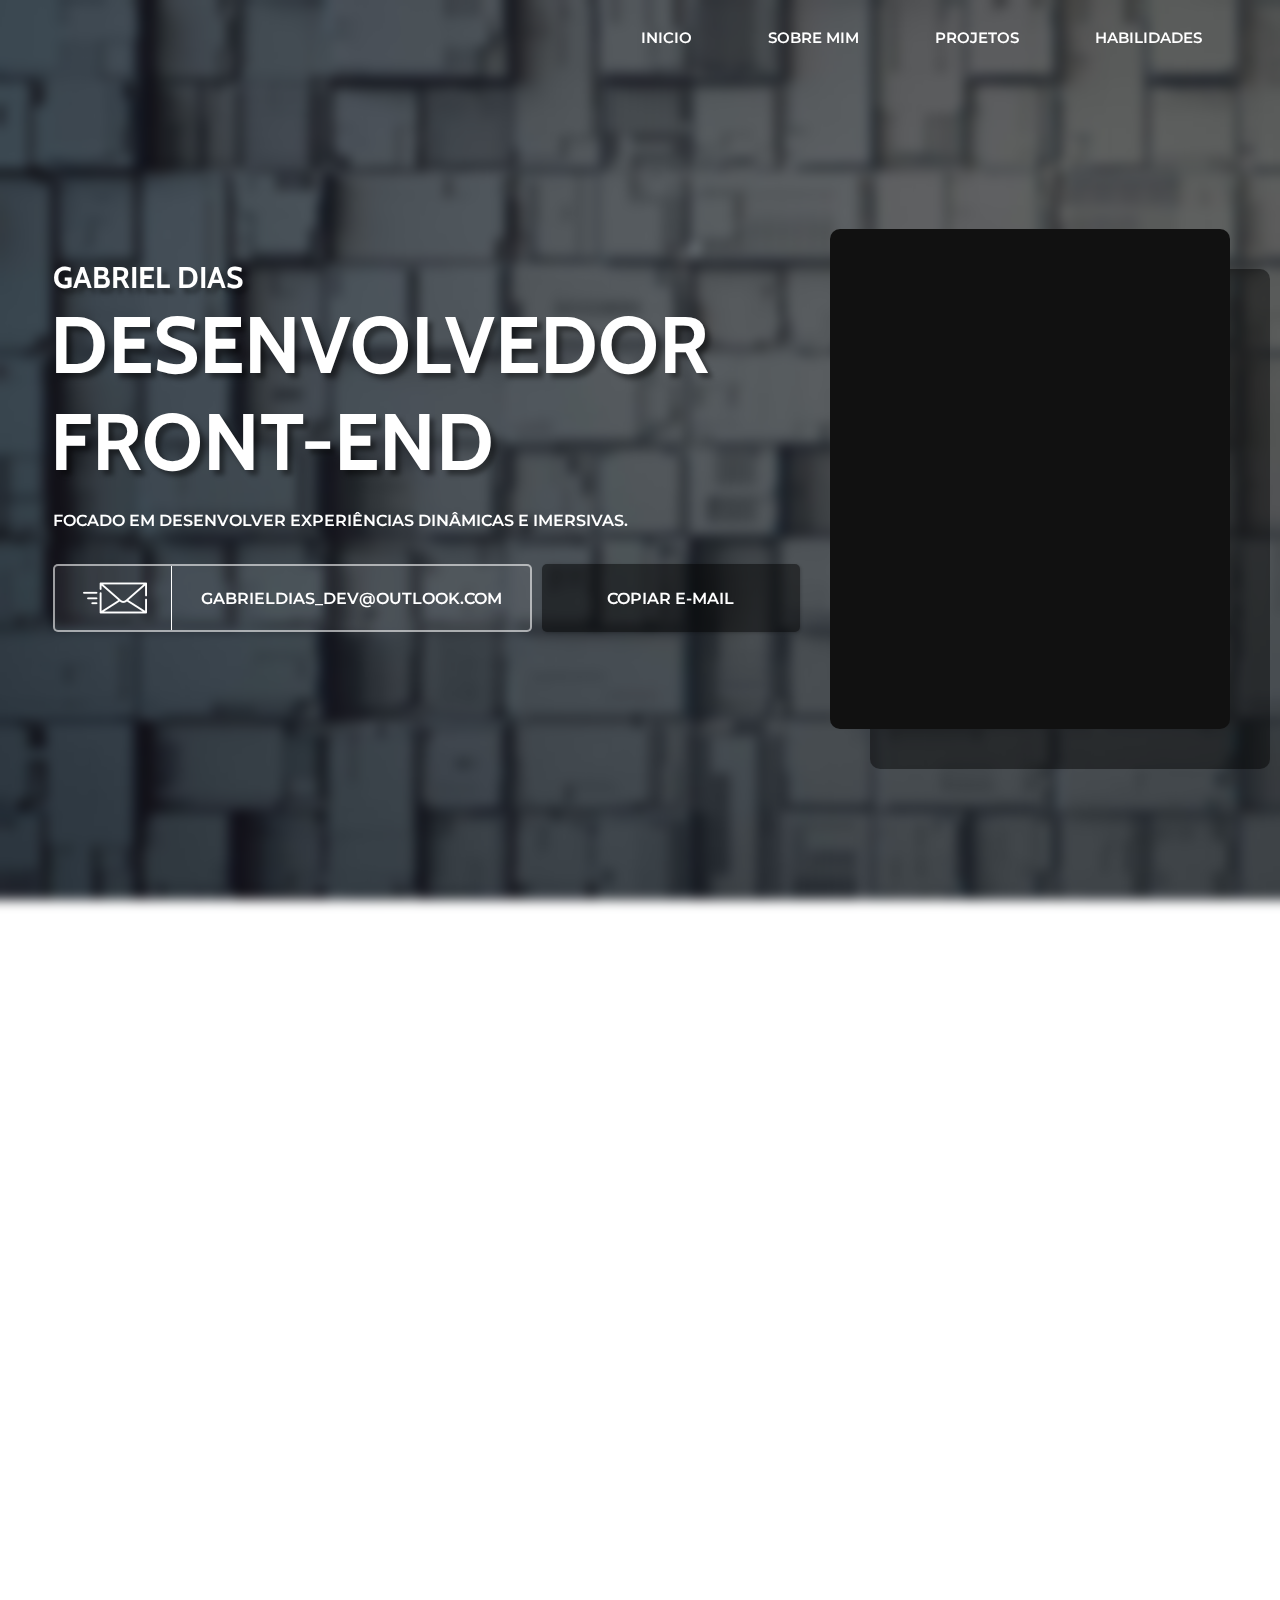
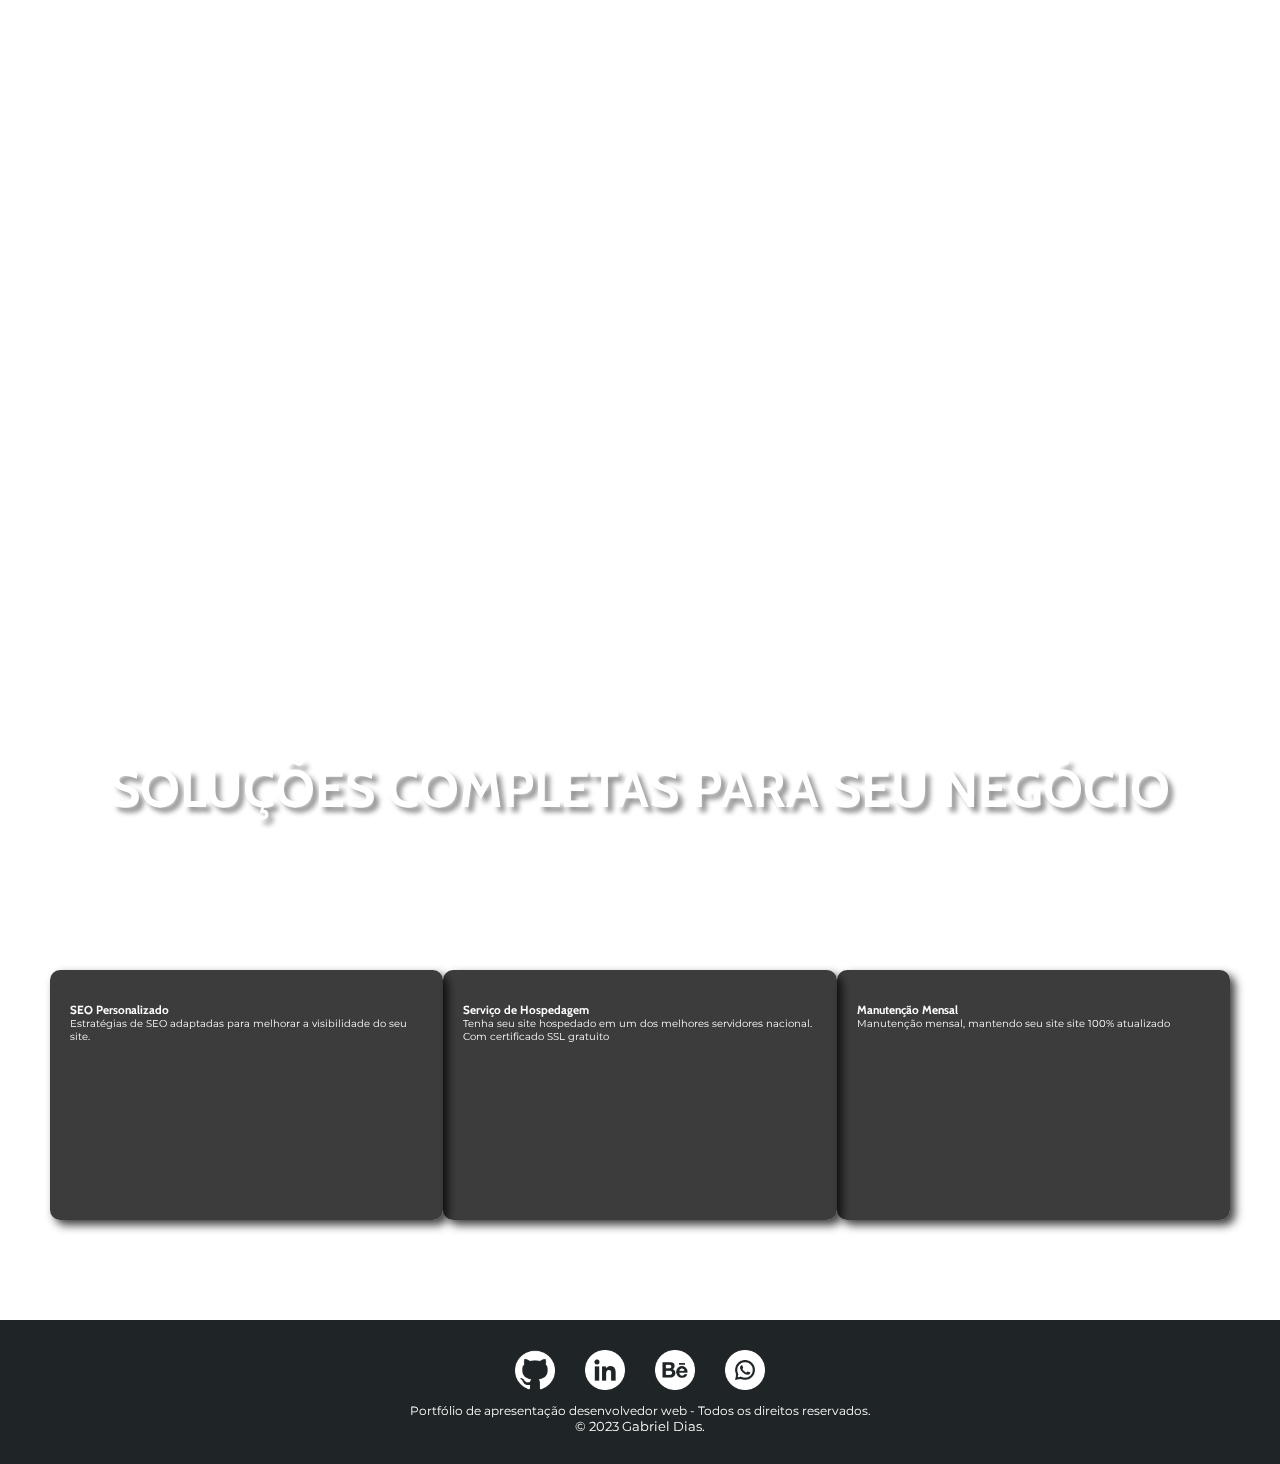
==== commit 78573828: "nova section" ====
--- a/index.html
+++ b/index.html
@@ -70,7 +70,7 @@
 
         <section class="sectionSobre" id="sobre">
 
-            
+
             <div class="alinhamentoGeral">
                 <div class="titulo" data-aos="flip-up">
                     <h2>a jornada do programar</h2>
@@ -136,13 +136,14 @@
                         <div class="descricaoSite">
                             <h3>Patinhas Online - ONG</h3>
                             <p>Site desenvolvido para uma ONG de proteção aos animais. A Patinhas Online é um grupo de
-                                voluntários empenhados na luta contra o abandono de animais. Esses animais são vítimas de
+                                voluntários empenhados na luta contra o abandono de animais. Esses animais são vítimas
+                                de
                                 abandono, tortura, crueldade e
                                 descaso e assumimos a missão de
                                 ajudá-los a superar o passado e encontrar um novo lar.</p>
                             <div class="box-btn-projetos">
-                                <a href="https://gabrieldias-dev.github.io/PatinhasOnline/index.html" class="btn-projetos"
-                                    target="_blank">
+                                <a href="https://gabrieldias-dev.github.io/PatinhasOnline/index.html"
+                                    class="btn-projetos" target="_blank">
                                     <span>visitar site</span>
                                 </a>
                                 <a href="" class="btn-projetos">
@@ -179,8 +180,8 @@
                                 verdadeira comida nutritiva. Nossa filosofia é simples: fornecer os ingredientes mais
                                 frescos de origem local.</p>
                             <div class="box-btn-projetos">
-                                <a href="https://gabrieldias-dev.github.io/PatinhasOnline/index.html" class="btn-projetos"
-                                    target="_blank">
+                                <a href="https://gabrieldias-dev.github.io/PatinhasOnline/index.html"
+                                    class="btn-projetos" target="_blank">
                                     <span>visitar site</span>
                                 </a>
                                 <a href="" class="btn-projetos">
@@ -192,13 +193,15 @@
                     <div class="boxProjetos boxProjetoRight" data-aos="fade-left" data-aos-duration="2000">
                         <div class="descricaoSite">
                             <h3>EasyBank</h3>
-                            <p>Lorem ipsum dolor sit amet consectetur adipisicing elit. Corrupti placeat autem suscipit ab a
+                            <p>Lorem ipsum dolor sit amet consectetur adipisicing elit. Corrupti placeat autem suscipit
+                                ab a
                                 atque eum cum, alias facere in neque. Quia, id dolore assumenda quis consequatur illum
-                                laborum deleniti? Lorem ipsum dolor sit amet consectetur adipisicing elit. Laudantium ipsa
+                                laborum deleniti? Lorem ipsum dolor sit amet consectetur adipisicing elit. Laudantium
+                                ipsa
                                 iure veritatis asperiores officia quaerat minima vel sunt rerum ut. </p>
                             <div class="box-btn-projetos">
-                                <a href="https://gabrieldias-dev.github.io/PatinhasOnline/index.html" class="btn-projetos"
-                                    target="_blank">
+                                <a href="https://gabrieldias-dev.github.io/PatinhasOnline/index.html"
+                                    class="btn-projetos" target="_blank">
                                     <span>visitar site</span>
                                 </a>
                                 <a href="" class="btn-projetos">
@@ -215,7 +218,7 @@
                             </div>
                         </div>
                     </div>
-                    
+
                 </div>
                 <div class="todosProjetos">
                     <button class="cta">
@@ -239,126 +242,147 @@
                 <h2>TECNOLOGIAS UTILIZADAS</h2>
             </div>
 
-            <div class="box-habilidades">
-                <div class="cards">
-                    <div class="card-container" data-aos="fade-up-right" data-aos-duration="1000">
-                        <div class="card">
-                            <div class="front-content">
-                                <p><img src="assets/html-5.png" alt=""></p>
-                            </div>
-                            <div class="content">
-                                <h3>HTML 5</h3>
-                                <p> Detenho maestria em HTML 5, a principal linguagem de marcação e que optimiza seu
-                                    site nas ferramentas de buscas.
-                                </p>
-                            </div>
-                        </div>
-                    </div>
-
-                    <div class="card-container" data-aos="fade-up-right" data-aos-duration="1000">
-                        <div class="card">
-
-                            <div class="front-content">
-                                <p><img src="assets/css-3.png" alt=""></p>
-                            </div>
-                            <div class="content">
-                                <h3>CSS 3</h3>
-                                <p> Toda representação visual do seu site é feita em CSS. O CSS é uma folha de estilo
-                                    criada para dar vida e estilo a sua aplicação web.</p>
-                            </div>
-                        </div>
-                    </div>
-
-                    <div class="card-container" data-aos="fade-up" data-aos-duration="1000">
-                        <div class="card">
-                            <div class="front-content">
-                                <p><img src="assets/script-java.png" alt=""></p>
-                            </div>
-                            <div class="content">
-                                <h3>JavaScript</h3>
-                                <p>É uma das 3 linguagens principais para desenvolvedor web, sendo uma das mais
-                                    utilizadas no mundo da programação.
-                                </p>
-                            </div>
-                        </div>
-                    </div>
-
-                    <!-- <div class="card-container">
-                        <div class="card">
-                            <div class="front-content">
-                                <p><img src="assets/typescript.png" alt=""></p>
-                            </div>
-                            <div class="content">
-                                <h3>TypeScript</h3>
-                                <p>TypeScript uma linguagem baseada no JavaScript porém com a diferença que pode
-                                    adicionar uma tipagem estática.
-                                </p>
-                            </div>
-                        </div>
-                    </div> -->
-
-                    <div class="card-container" data-aos="fade-up-left" data-aos-duration="1000">
-                        <div class="card">
-                            <div class="front-content">
-                                <p><img src="assets/reactjs.png" alt=""></p>
-                            </div>
-                            <div class="content">
-                                <h3>React JS</h3>
-                                <p>O React é uma biblioteca front-end JavaScript de código aberto com foco em criar
-                                    interfaces de usuário em páginas web.
-                                </p>
-                            </div>
-                        </div>
-                    </div>
-
-                    <div class="card-container" data-aos="fade-up-left" data-aos-duration="1000">
-                        <div class="card">
-                            <div class="front-content">
-                                <p><img src="assets/Tailwind.png" alt=""></p>
-                            </div>
-                            <div class="content">
-                                <h3>Tailwind</h3>
-                                <p>Tailwind CSS é um framework CSS com classes predefinidas que você pode usar para
-                                    construir e
-                                    projetar páginas web diretamente na sua marcação
-                                </p>
-                            </div>
-                        </div>
-                    </div>
-                </div>
-
-            </div>
-            <!-- <div class="titulo">
-                <h2>observe um pouco o que é desenvolver</h2>
-                <h3>Compare antes e depois de ser aplicado uma folha de estilo em CSS.</h3>
-            </div>
-            
-            <div class="sectionProjeto">
-            
-                <div class="containerFotos">
-            
-                    <div class="container">
-                        <div class="image-container">
-                            <img class="image-before slider-image" src="img/antes.png" alt="color photo" />
-                            <img class="image-after slider-image" src="img/depois.png" alt="black and white" />
-                        </div>
-            
-                        <input type="range" min="0" max="100" value="50" aria-label="Percentage of before photo shown"
-                            class="slider" />
-                        <div class="slider-line" aria-hidden="true"></div>
-                        <div class="slider-button" aria-hidden="true">
-                            <img src="simbolo-horizontal-de-seta-dupla.png" alt="">
-                        </div>
-                    </div>
-            
-                </div>
-            </div>
-             -->
+            <div class="alinhamentoGeral">
+                <div class="box-habilidades">
+                    <div class="cards">
+                        <div class="card-container" data-aos="fade-up-right" data-aos-duration="1000">
+                            <div class="card">
+                                <div class="front-content">
+                                    <p><img src="assets/html-5.png" alt=""></p>
+                                </div>
+                                <div class="content">
+                                    <h3>HTML 5</h3>
+                                    <p> Detenho maestria em HTML 5, a principal linguagem de marcação e que optimiza seu
+                                        site nas ferramentas de buscas.
+                                    </p>
+                                </div>
+                            </div>
+                        </div>
+                        <div class="card-container" data-aos="fade-up-right" data-aos-duration="1000">
+                            <div class="card">
+                                <div class="front-content">
+                                    <p><img src="assets/css-3.png" alt=""></p>
+                                </div>
+                                <div class="content">
+                                    <h3>CSS 3</h3>
+                                    <p> Toda representação visual do seu site é feita em CSS. O CSS é uma folha de
+                                        estilo
+                                        criada para dar vida e estilo a sua aplicação web.</p>
+                                </div>
+                            </div>
+                        </div>
+                        <div class="card-container" data-aos="fade-up" data-aos-duration="1000">
+                            <div class="card">
+                                <div class="front-content">
+                                    <p><img src="assets/script-java.png" alt=""></p>
+                                </div>
+                                <div class="content">
+                                    <h3>JavaScript</h3>
+                                    <p>É uma das 3 linguagens principais para desenvolvedor web, sendo uma das mais
+                                        utilizadas no mundo da programação.
+                                    </p>
+                                </div>
+                            </div>
+                        </div>
+                        <!-- <div class="card-container">
+                            <div class="card">
+                                <div class="front-content">
+                                    <p><img src="assets/typescript.png" alt=""></p>
+                                </div>
+                                <div class="content">
+                                    <h3>TypeScript</h3>
+                                    <p>TypeScript uma linguagem baseada no JavaScript porém com a diferença que pode
+                                        adicionar uma tipagem estática.
+                                    </p>
+                                </div>
+                            </div>
+                        </div> -->
+                        <div class="card-container" data-aos="fade-up-left" data-aos-duration="1000">
+                            <div class="card">
+                                <div class="front-content">
+                                    <p><img src="assets/reactjs.png" alt=""></p>
+                                </div>
+                                <div class="content">
+                                    <h3>React JS</h3>
+                                    <p>O React é uma biblioteca front-end JavaScript de código aberto com foco em criar
+                                        interfaces de usuário em páginas web.
+                                    </p>
+                                </div>
+                            </div>
+                        </div>
+                        <div class="card-container" data-aos="fade-up-left" data-aos-duration="1000">
+                            <div class="card">
+                                <div class="front-content">
+                                    <p><img src="assets/Tailwind.png" alt=""></p>
+                                </div>
+                                <div class="content">
+                                    <h3>Tailwind</h3>
+                                    <p>Tailwind CSS é um framework CSS com classes predefinidas que você pode usar para
+                                        construir e
+                                        projetar páginas web diretamente na sua marcação
+                                    </p>
+                                </div>
+                            </div>
+                        </div>
+                    </div>
+                </div>
+                <!-- <div class="titulo">
+                    <h2>observe um pouco o que é desenvolver</h2>
+                    <h3>Compare antes e depois de ser aplicado uma folha de estilo em CSS.</h3>
+                </div>
+                
+                <div class="sectionProjeto">
+                
+                    <div class="containerFotos">
+                
+                        <div class="container">
+                            <div class="image-container">
+                                <img class="image-before slider-image" src="img/antes.png" alt="color photo" />
+                                <img class="image-after slider-image" src="img/depois.png" alt="black and white" />
+                            </div>
+                
+                            <input type="range" min="0" max="100" value="50" aria-label="Percentage of before photo shown"
+                                class="slider" />
+                            <div class="slider-line" aria-hidden="true"></div>
+                            <div class="slider-button" aria-hidden="true">
+                                <img src="simbolo-horizontal-de-seta-dupla.png" alt="">
+                            </div>
+                        </div>
+                
+                    </div>
+                </div>
+                 -->
+            </div>
         </section>
-        <section>
+        <section class="sectionServico">
+            <div class="titulo">
+                <h2>Soluções completas para seu negócio</h2>
+            </div>
             <!-- 
                 Colocar uma section falando que além de oferecer serviços de webdesign, ofereço hospedagem e manutenção mensal/trimestral/anual ao site
              -->
+
+            <div class="alinhamentoGeral">
+                <div class="box-cards-servico">
+                    <div class="cardsServico">
+                        <img src="" alt="">
+                        <h3>SEO Personalizado</h3>
+                        <p>Estratégias de SEO adaptadas para melhorar a visibilidade do seu site.</p>
+
+                    </div>
+                    <div class="cardsServico">
+                        <img src="" alt="">
+                        <h3>Serviço de Hospedagem</h3>
+                        <p>Tenha seu site hospedado em um dos melhores servidores nacional. Com certificado SSL gratuito</p>
+                    </div>
+                    <div class="cardsServico">
+                        <img src="" alt="">
+                        <h3>Manutenção Mensal</h3>
+                        <p>Manutenção mensal, mantendo seu site site 100% atualizado</p>
+                    </div>
+
+                </div>
+            </div>
         </section>
     </main>
     <footer>
--- a/style.css
+++ b/style.css
@@ -761,106 +761,30 @@
   opacity: 0;
 }
 
-/* ---------- SEction comparação fotos -------------------- */
-
-.sectionProjeto {
-  width: 100%;
-  min-height: 100vh;
-  display: flex;
-
-}
- .containerFotos {
-  display: grid;
-  place-items: center;
-  min-height: 100vh;
-  padding: 0 4rem;
-  background-color: #000000c4;
-
-}
-
-.containerFotos img {
-  display: block;
-  max-width: 100%;
-}
-
-.container {
-  height: 50%;
-  width: 50vw;
-  display: grid;
-  place-content: center;
-  position: relative;
-  overflow: hidden;
+/* -------------- Cards Serviços  ------------------*/
+
+.sectionServico {
+  display: flex;
+  flex-direction: column;
+  align-items: center;
+}
+
+.box-cards-servico {
+  width: 100%;
+  display: flex;
+ 
+  justify-content: space-between;
+}
+
+.cardsServico {
+  width: 40rem;
+  height: 25rem;
+  background-color: rgba(0, 0, 0, 0.764);
   border-radius: 1rem;
-  --position: 50%;
-
-  box-shadow: 10px 10px 10px rgba(0, 0, 0, 0.663);
-  
-  
-}
-
-.image-container {
-  width: 120rem;
-  max-height: 80vh;
-  aspect-ratio: 1/1;
-  
-}
-
-.slider-image {
-  width: 100%;
-  height: 100%;
-  object-fit: cover;
-  object-position: left;
-}
-
-.image-before {
-  position: absolute;
-  inset: 0;
-  width: var(--position);
-   /* filter: grayscale(100%)  */
-}
-
-.slider {
-  position: absolute;
-  inset: 0;
-  cursor: pointer;
-  opacity: 0;
- 
-  width: 100%;
-  height: 100%;
-}
-
-.slider:focus-visible ~ .slider-button {
-  outline: 5px solid black;
-  outline-offset: 3px;
-}
-
-.slider-line {
-  position: absolute;
-  inset: 0;
-  width: .2rem;
-  height: 100%;
-  background-color: #ffffff;
-  
-  left: var(--position);
-  transform: translateX(-50%);
-  pointer-events: none;
-}
-
-.slider-button {
-  position: absolute;
-  background-color: #fff;
-  color: black;
-  padding: .5rem;
-  border-radius: 100vw;
-  display: grid;
-  place-items: center;
-  top: 50%;
-  left: var(--position);
-  transform: translate(-50%, -50%);
-  pointer-events: none;
- 
-  box-shadow: 1px 1px 1px hsl(0, 50%, 2%, .5);
-} 
+  box-shadow: 5px 5px 10px rgba(0, 0, 0, 0.766);
+  padding: 2rem;
+
+}
 
 /* --------------- Footer ---------------- */
 
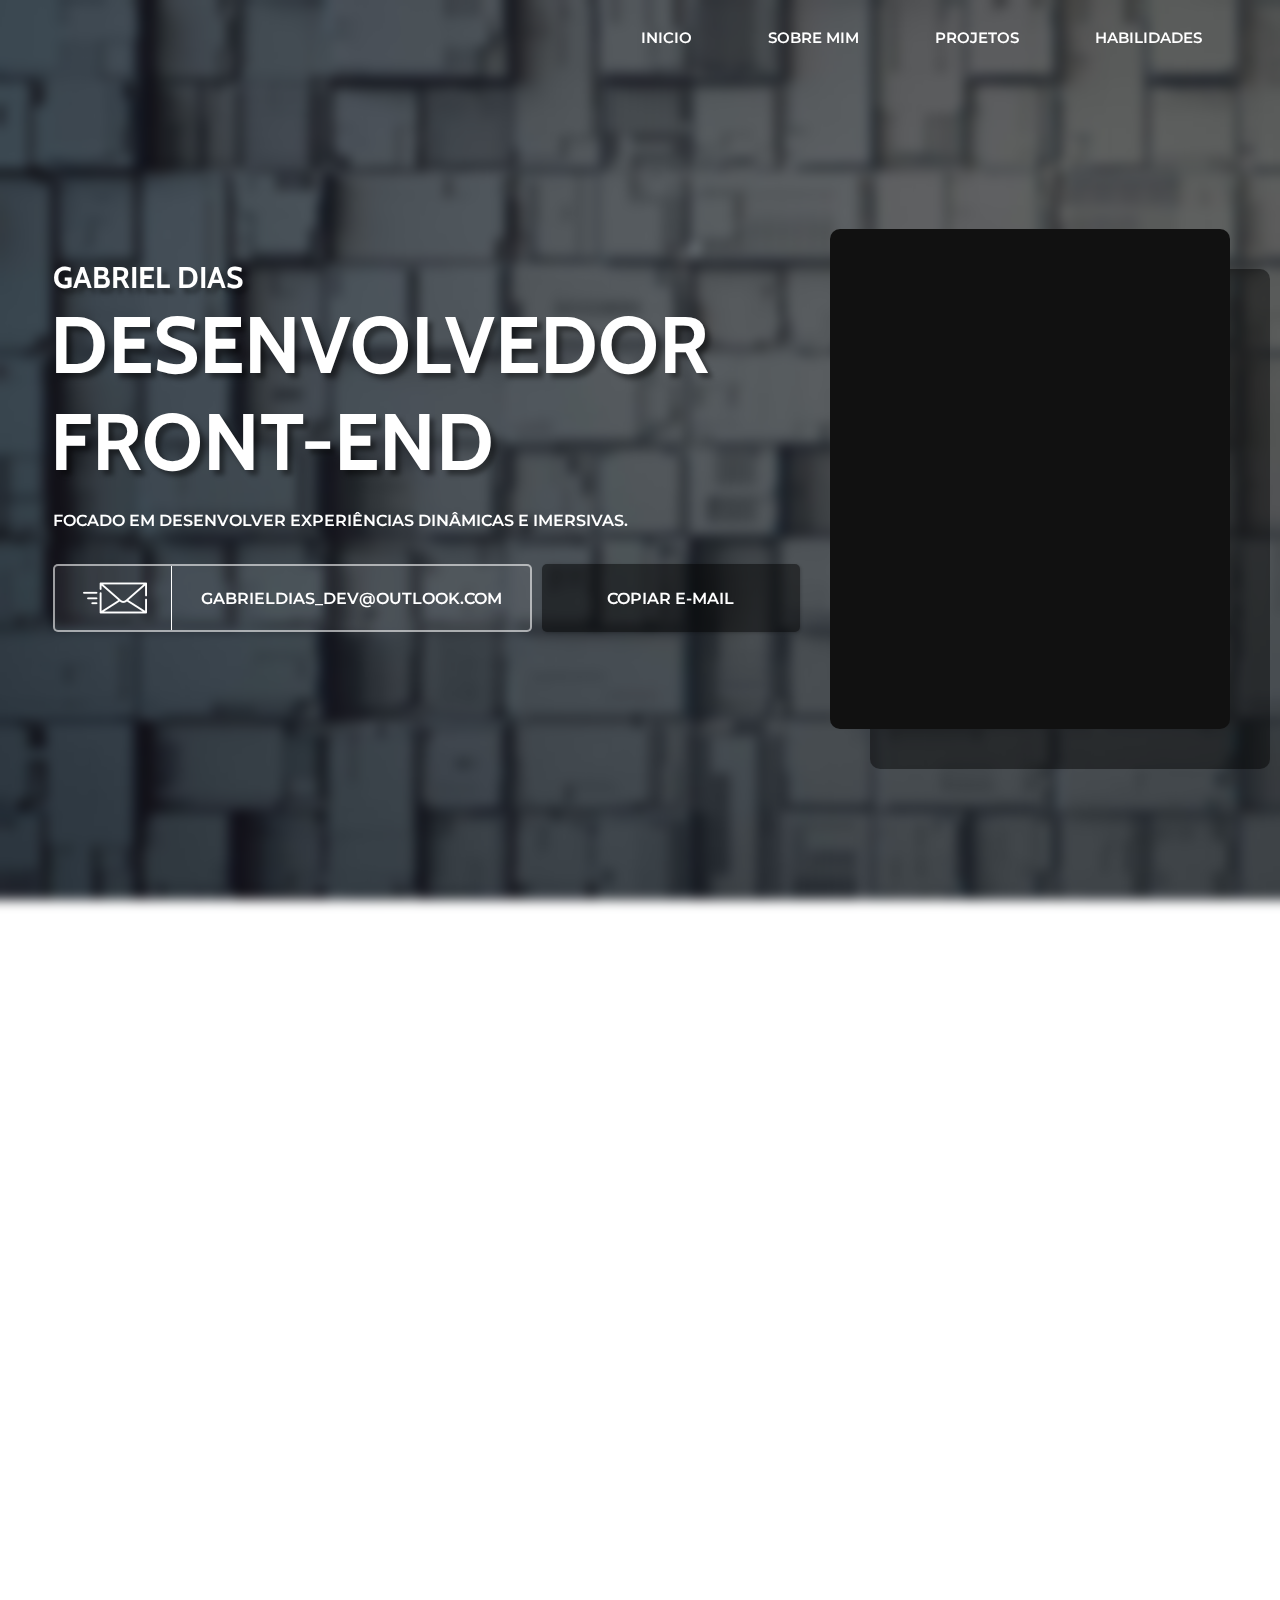
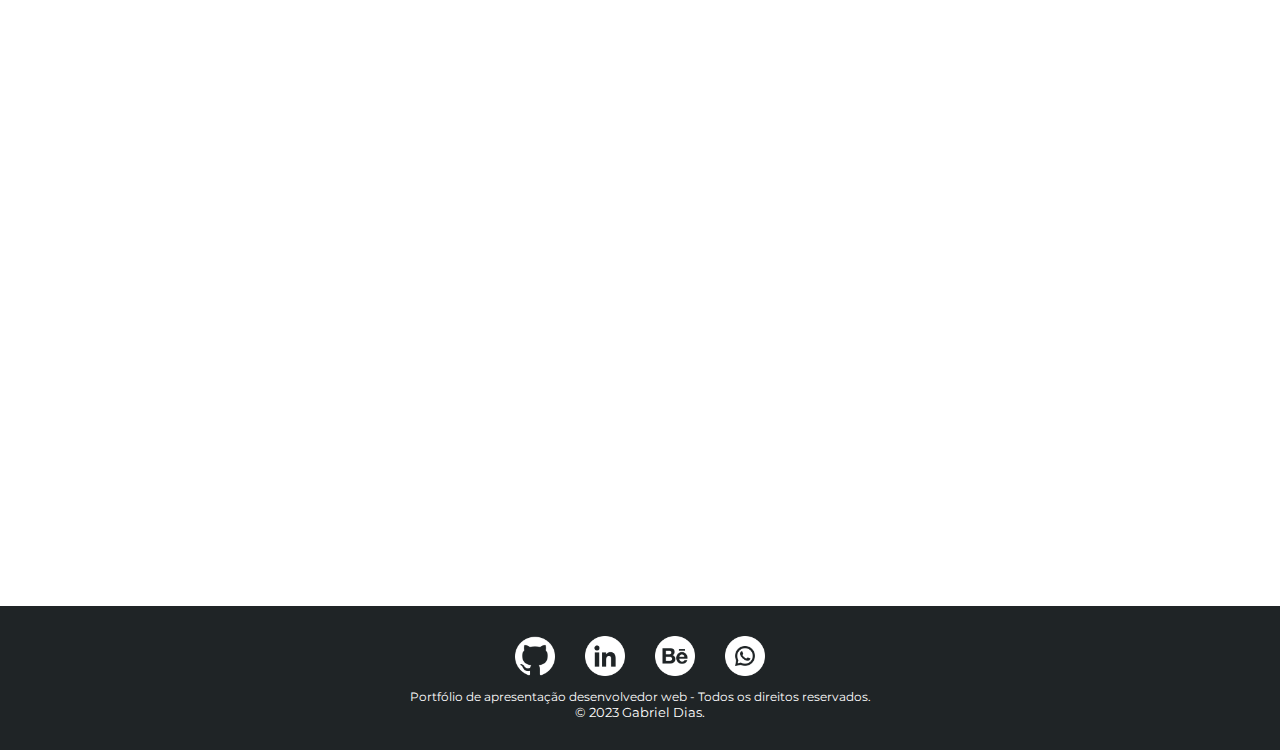
==== commit cd6e1b22: "att" ====
--- a/index.html
+++ b/index.html
@@ -103,7 +103,7 @@
                     </div>
                     <div class="boxs-infos">
                         <div class="info-pessoais" data-aos="fade-left" data-aos-duration="2000">
-                            <h3>Sendo um Desenvolvedor</h3>
+                            <h3>Vivência Como Desenvolvedor</h3>
                             <p>Valorizo a colaboração e o trabalho em equipe. Acredito que as melhores
                                 soluções surgem quando
                                 diferentes mentes se unem em busca de um objetivo comum.
@@ -354,15 +354,18 @@
                  -->
             </div>
         </section>
-        <section class="sectionServico">
+        <!-- <section class="sectionServico">
             <div class="titulo">
-                <h2>Soluções completas para seu negócio</h2>
-            </div>
-            <!-- 
+                <h2>PRECISANDO DE UM SITE PROFISSIONAL?</h2> 
+                <h3>Veja todos meus serviços personalizados</h3>
+                
+            </div>
+            
                 Colocar uma section falando que além de oferecer serviços de webdesign, ofereço hospedagem e manutenção mensal/trimestral/anual ao site
-             -->
+             
 
             <div class="alinhamentoGeral">
+                
                 <div class="box-cards-servico">
                     <div class="cardsServico">
                         <img src="" alt="">
@@ -383,7 +386,7 @@
 
                 </div>
             </div>
-        </section>
+        </section> -->
     </main>
     <footer>
         <div class="contatosFooter">
@@ -405,10 +408,10 @@
 
 
     <script src="https://unpkg.com/aos@2.3.1/dist/aos.js"></script>
-    <script src="particles.min.js"></script>
-    <script src="videoProjetos.js"></script>
-    <script src="copiarEmail.js"></script>
-    <script src="ControleMenuNavegacao.js"></script>
+    <script src="scripts/particles.min.js"></script>
+    <script src="scripts/videoProjetos.js"></script>
+    <script src="scripts/copiarEmail.js"></script>
+    <script src="scripts/ControleMenuNavegacao.js"></script>
     <script src="main.js"></script>
 
 
